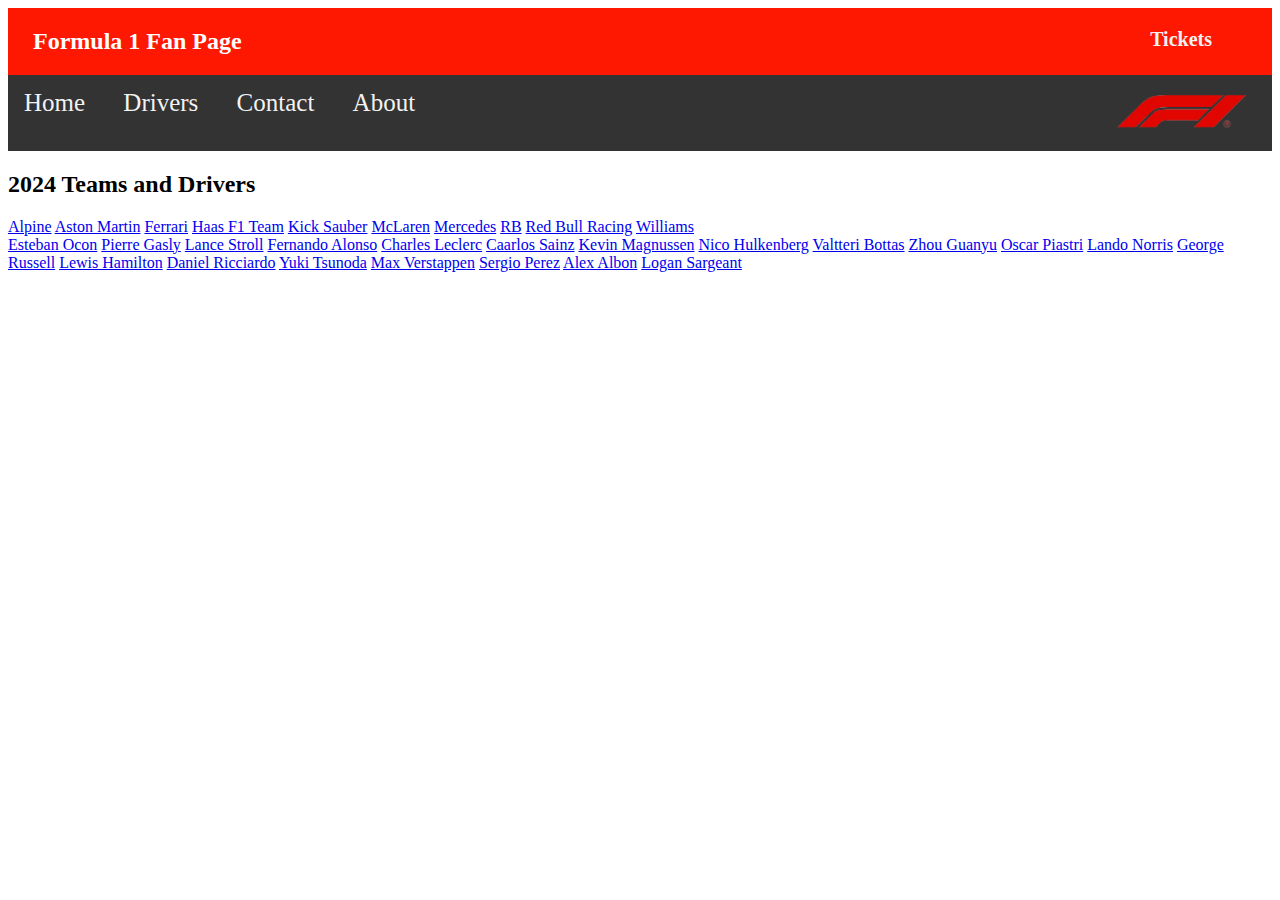
==== drivers.html @ 0e620725 "Add files via upload" ====
<!DOCTYPE html>
<html lang="en">
<head>
    <meta charset="UTF-8">
    <meta name="viewport" content="width=device-width, initial-scale=1.0">
    <link rel="stylesheet" href="style.css">
    <title>Drivers</title>
</head>
<body>
    <script src="main.js"></script>
    <div class="header">
        <h2>Formula 1 Fan Page</h2>
        <h3>Tickets</h3>
    </div>

    <div class="navigation">
        <div class="tabs">
            <a href="index.html">Home</a>
            <a href="drivers.html">Drivers</a>
            <a href="#contact">Contact</a>
            <a href="#about">About</a>
        </div>
        <div class="logo">
            <a href="https://www.formula1.com/">
                <img src="images/F1logo.png" alt="Formula 1 official logo">
            </a>
        </div>
    </div>

    <div class="competitors">
        <h2>2024 Teams and Drivers</h2>
        <div class="teams">
            <a href="alpine.html">Alpine</a>
            <a href="astonmartin.html">Aston Martin</a>
            <a href="ferrari.html">Ferrari</a>
            <a href="haas.html">Haas F1 Team</a>
            <a href="kicksauber.html">Kick Sauber</a>
            <a href="mclaren.html">McLaren</a>
            <a href="mercedes.html">Mercedes</a>
            <a href="rb.html">RB</a>
            <a href="redbull.html">Red Bull Racing</a>
            <a href="williams.html">Williams</a>

        </div>

        <div class="drivers">
            <a href="ocon.html">Esteban Ocon</a>
            <a href="gasly.html">Pierre Gasly</a>
            <a href="stroll.html">Lance Stroll</a>
            <a href="alonso.html">Fernando Alonso</a>
            <a href="leclerc.html">Charles Leclerc</a>
            <a href="sainz.html">Caarlos Sainz</a>
            <a href="magnussen.html">Kevin Magnussen</a>
            <a href="hulkenberg.html">Nico Hulkenberg</a>
            <a href="bottas.html">Valtteri Bottas</a>
            <a href="zhou.html">Zhou Guanyu</a>
            <a href="piastri.html">Oscar Piastri</a>
            <a href="norris.html">Lando Norris</a>
            <a href="russell.html">George Russell</a>
            <a href="hamilton.html">Lewis Hamilton</a>
            <a href="ricciardo.html">Daniel Ricciardo</a>
            <a href="tsunoda.html">Yuki Tsunoda</a>
            <a href="verstappen.html">Max Verstappen</a>
            <a href="perez.html">Sergio Perez</a>
            <a href="albon.html">Alex Albon</a>
            <a href="sargent.html">Logan Sargeant</a>
           

        </div>
    </div>

    </div>
    
</body>
</html>
---- style.css ----
.header{
    background-color: #FF1801;
    overflow: hidden;
}
.header h2{
    display: inline-block; /* Display the links as inline-block */
    color: white;
    margin-left: 25px;
}
.header h3{
  color: #f2f2f2;
  font-size: 20px;
  float:right;
  padding: 0px 60px; /* Padding */
}

.header h3:hover {
    background-color: #ddd; /* Change background color on hover */
    color: black; /* Change text color on hover */
}

  .navigation {
    overflow: hidden; /* Clear floats */
    background-color: #333; /* Background color */
    font-size: 25px;
    text-align: center;
}

.tabs {
    float: left; /* Float the links to the left */
}

.tabs a {
    display: inline-block; /* Display the links as inline-block */
    color: #f2f2f2; /* Text color */
    text-align: center; /* Center-align text */
    padding: 14px 16px; /* Padding */
    text-decoration: none; /* Remove underline */
}

.tabs a:hover {
    background-color: #ddd; /* Change background color on hover */
    color: black; /* Change text color on hover */
}

.logo {
    float: right; /* Float the logo to the right */
}

.logo img {
    height: 50px; /* Adjust height of the logo */
    padding: 10px; /* Add padding around the logo */
}

img.courses{
    opacity: 1;
}
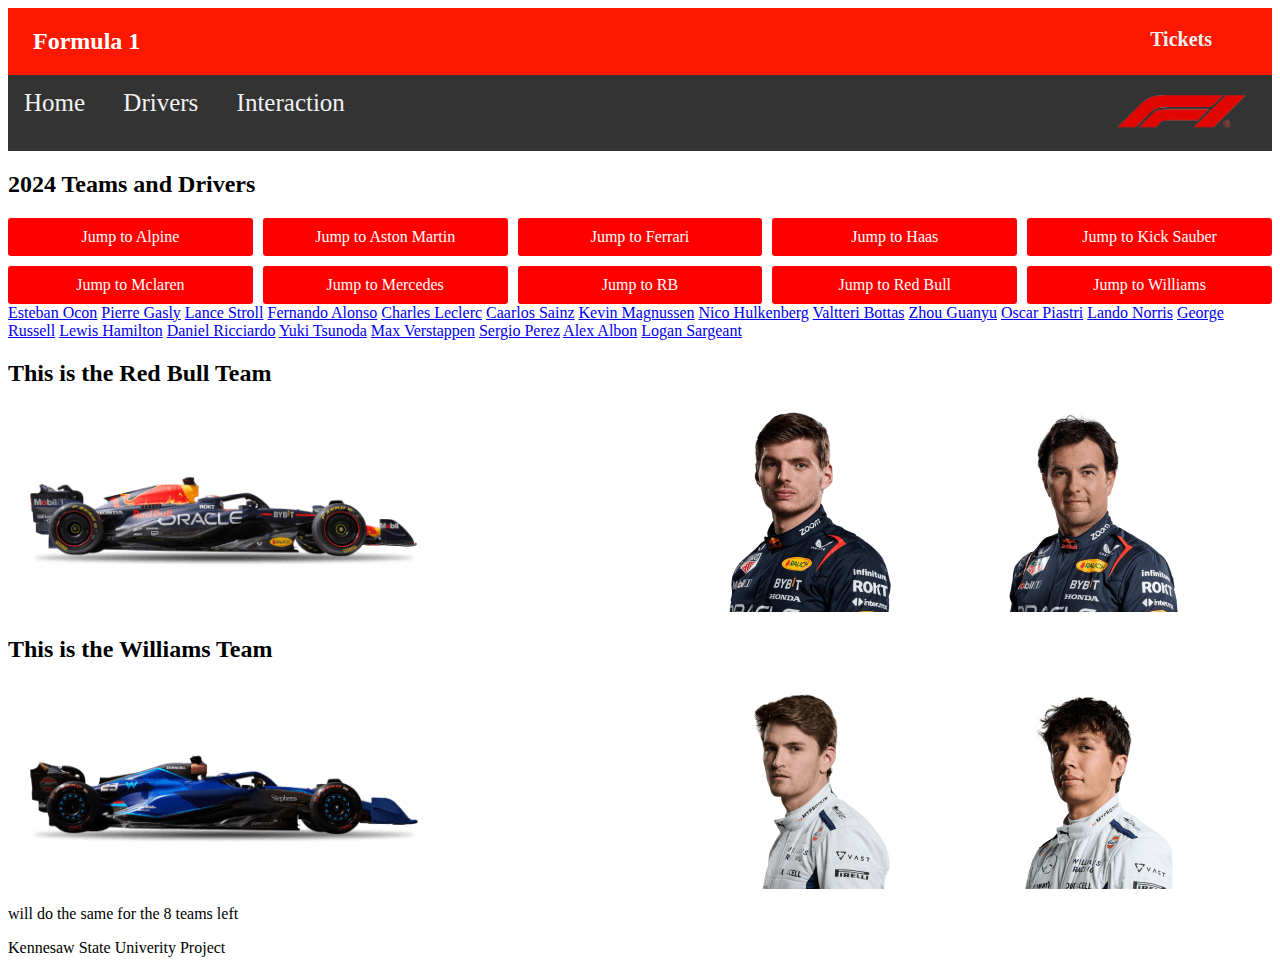
==== commit 555d0ccd: "Add files via upload" ====
--- a/drivers.html
+++ b/drivers.html
@@ -1,49 +1,52 @@
 <!DOCTYPE html>
 <html lang="en">
 <head>
-    <meta charset="UTF-8">
-    <meta name="viewport" content="width=device-width, initial-scale=1.0">
-    <link rel="stylesheet" href="style.css">
-    <title>Drivers</title>
+    
+    <meta name="viewport" content="width=device-width, initial-scale=1.0"> <!--Makes page responsive-->
+    <link rel="stylesheet" href="style.css">  <!--Links to CSS page-->
+    <title>Formula 1 Fan Page</title><!--Title-->
 </head>
 <body>
-    <script src="main.js"></script>
-    <div class="header">
-        <h2>Formula 1 Fan Page</h2>
+    <script src="main.js"></script><!--Links to javascript page-->
+
+    <div class="header"><!--Header of nav bar-->
+        <h2>Formula 1</h2>
         <h3>Tickets</h3>
     </div>
 
-    <div class="navigation">
+    <div class="navigation"> <!--Links/tabs of nav bar to get to other pages-->
         <div class="tabs">
             <a href="index.html">Home</a>
             <a href="drivers.html">Drivers</a>
-            <a href="#contact">Contact</a>
-            <a href="#about">About</a>
+            <a href="interaction.html">Interaction</a>
+           
         </div>
-        <div class="logo">
+        <div class="logo"> <!--Image links to Official F1 page-->
             <a href="https://www.formula1.com/">
                 <img src="images/F1logo.png" alt="Formula 1 official logo">
             </a>
         </div>
     </div>
+ 
+    
 
-    <div class="competitors">
-        <h2>2024 Teams and Drivers</h2>
+    
+        <h2>2024 Teams and Drivers</h2> <!--button of all 10 teams to scroll down to team section-->
         <div class="teams">
-            <a href="alpine.html">Alpine</a>
-            <a href="astonmartin.html">Aston Martin</a>
-            <a href="ferrari.html">Ferrari</a>
-            <a href="haas.html">Haas F1 Team</a>
-            <a href="kicksauber.html">Kick Sauber</a>
-            <a href="mclaren.html">McLaren</a>
-            <a href="mercedes.html">Mercedes</a>
-            <a href="rb.html">RB</a>
-            <a href="redbull.html">Red Bull Racing</a>
-            <a href="williams.html">Williams</a>
+            <a href="#alpineTeam">Jump to Alpine</a>
+            <a href="#astonmartinTeam">Jump to Aston Martin</a>
+            <a href="#ferrariTeam">Jump to Ferrari</a>
+            <a href="#haasTeam">Jump to Haas</a>
+            <a href="#kicksauberTeam">Jump to Kick Sauber</a>
+            <a href="#mclarenTeam">Jump to Mclaren</a>
+            <a href="#mercedesTeam">Jump to Mercedes</a>
+            <a href="#rbTeam">Jump to RB</a>
+            <a href="#redbullTeam">Jump to Red Bull</a>
+            <a href="#williamsTeam">Jump to Williams</a>
 
         </div>
 
-        <div class="drivers">
+        <div class="drivers"><!--list of drivers-->
             <a href="ocon.html">Esteban Ocon</a>
             <a href="gasly.html">Pierre Gasly</a>
             <a href="stroll.html">Lance Stroll</a>
@@ -67,9 +70,40 @@
            
 
         </div>
-    </div>
 
-    </div>
+     
+            
+                <h2 id="redbullTeam">This is the Red Bull Team</h2><!-- RedBull label -->
+                <div class="redbullcar">
+                    <img src="images/redbullcar.png" alt="Red Bull car"><!-- car image -->
+                </div>
+                <div class="redbull">
+                    <div class="racer1"><!-- class to get hover -->
+                        <img src="images/racer1.png" alt="Max Verstappen"><!-- driver image -->
+                        <div class="overlay"><!--hover effect -->
+                            <p>Name:  </p>
+                            <p>Wins: </p>
+                        </div> 
+                    </div>
+                    <img src="images/racer2.png" alt="Sergio Perez"><!-- driver image -->
+                </div>
+       
+
+        
+            <h2 id="williamsTeam">This is the Williams Team</h2><!-- Williams label -->
+            <div class="williamscar">
+                <img src="images/williamscar.png" alt="Williams car"><!-- car image -->
+            </div>
+            <div class="williams">
+                <img src="images/racer19.png" alt="Logan Sargeant"><!-- driver image -->
+                <img src="images/racer20.png" alt="Alex Albon"><!-- driver image -->
+            </div>
+        
+
+            <p>will do the same for the 8 teams left</p>
     
+
+    
+            <p>Kennesaw State Univerity Project</p> <!-- footer -->
 </body>
 </html>--- a/style.css
+++ b/style.css
@@ -1,57 +1,713 @@
-.header{
-    background-color: #FF1801;
+/* Navigation bar display for all pages*/
+
+.header{  
+    background-color: #FF1801; /*red color */
     overflow: hidden;
 }
 .header h2{
-    display: inline-block; /* Display the links as inline-block */
-    color: white;
+    display: inline-block; /* inline-block links are horizontal */
+    color: white;  /*text is white in header */
     margin-left: 25px;
 }
 .header h3{
-  color: #f2f2f2;
+  color: #f2f2f2;/*text is white in header */
   font-size: 20px;
   float:right;
-  padding: 0px 60px; /* Padding */
-}
-
-.header h3:hover {
-    background-color: #ddd; /* Change background color on hover */
-    color: black; /* Change text color on hover */
+  padding: 0px 60px; /* Padding seperation*/
+}
+
+.header h3:hover {/* hover changes font color and background color*/
+    background-color: #ddd; /* white */
+    color: black; /* black */
 }
 
   .navigation {
     overflow: hidden; /* Clear floats */
-    background-color: #333; /* Background color */
+    background-color: #333; /* gray color */
     font-size: 25px;
-    text-align: center;
+    text-align: center; /*text is centered in each of it own hover box */
 }
 
 .tabs {
-    float: left; /* Float the links to the left */
+    float: left; /* Float the links to the left of the navigation bar */
 }
 
 .tabs a {
-    display: inline-block; /* Display the links as inline-block */
-    color: #f2f2f2; /* Text color */
-    text-align: center; /* Center-align text */
-    padding: 14px 16px; /* Padding */
-    text-decoration: none; /* Remove underline */
+    display: inline-block; /* inline-block links are horizontal */
+    color: #f2f2f2; /* white text color */
+    text-align: center; 
+    padding: 14px 16px; /* seperation in the tab box*/
+    text-decoration: none; /* takes line out from words */
 }
 
 .tabs a:hover {
-    background-color: #ddd; /* Change background color on hover */
-    color: black; /* Change text color on hover */
+    background-color: #ddd; /* hover changes font color and background color*/
+    color: black; 
 }
 
 .logo {
-    float: right; /* Float the logo to the right */
+    float: right; /* display logo all the way to the right */
 }
 
 .logo img {
-    height: 50px; /* Adjust height of the logo */
-    padding: 10px; /* Add padding around the logo */
-}
-
-img.courses{
-    opacity: 1;
-}+    height: 50px; /* size of logo */
+    padding: 10px; /* seperation in nav bar*/
+}
+/* ------Course images/grid--------------------------------------------------------------------------------------------------------------------------------------------- */
+  .courses {
+    display: grid;
+    grid-template-columns: repeat(4, 1fr); /* columns in the row for track images */
+    grid-template-rows: repeat(3, 1fr);/* rows for track images */
+    margin: 0 auto; /* centers the grid */
+    max-width: 1200px; /* maximum width for the grid */
+
+}
+
+.courses {
+    padding: 10px;
+    padding-left: 80px;/* spacing on from the left */
+    box-sizing: border-box; /* border around images*/
+    box-shadow: 0 40px 80px rgba(0, 0, 0, 1); /* gray drop shadow */
+
+}
+
+.bahrain h2 {
+    margin-top: 3px; /* bring the h2's closer together and get rid of spacing */
+    margin-bottom: 5px; 
+}
+
+.bahrain {
+    position: relative; /* put class in normal postion */
+    
+}
+
+.bahrain .image {/* creates the opacity of the image */
+    opacity: 1;
+    display: block; 
+    transition: .5s ease;/* slow transition for hover */
+    
+}
+
+.bahrain .timeappear { /* to show timezone text with hover*/
+    transition: .5s ease; 
+    opacity: 0;
+    position: absolute;
+    top: 50%;/* positioning in image box */
+    left: 50%;
+    transform: translate(-75%, -50%); /*position of box */
+    text-align: center;
+}
+
+.bahrain:hover .image {
+    opacity: 0.3; /* hover of pseudocode over image */
+}
+
+.bahrain:hover .timeappear {
+    opacity: 1;/* text box of time */
+}
+
+#bahrainTime {
+    background-color:#FF1801; /* red color of background box */
+    color: white;/* white text color of timezone */
+    font-size: 16px;
+    padding: 6px 14px;
+    text-align: center;/* center of box */
+}
+
+.suadiarabia h2 { /* bring the h2's closer together and get rid of spacing */
+    margin-top: 3px;
+    margin-bottom: 5px; 
+}
+
+.suadiarabia {/* put class in normal postion */
+    position: relative;
+    
+}
+
+.suadiarabia .image {
+    opacity: 1;
+    display: block;
+    transition: .5s ease;/* slow transition for hover */
+  
+}
+
+.suadiarabia .timeappear {
+    transition: .5s ease;
+    opacity: 0;
+    position: absolute;
+    top: 50%;
+    left: 50%;
+    transform: translate(-75%, -50%);
+    text-align: center;
+}
+
+.suadiarabia:hover .image {
+    opacity: 0.3;/* hover of pseudocode over image */
+}
+
+.suadiarabia:hover .timeappear {
+    opacity: 1;
+}
+
+#jeddahTime {
+    background-color:#FF1801; /* red color of background box */
+    color: white;/* white text color of timezone */
+    font-size: 16px;
+    padding: 6px 14px;
+    text-align: center;/* center of box */
+}
+
+.australia h2 { /* bring the h2's closer together and get rid of spacing */
+    margin-top: 3px;
+    margin-bottom: 5px;  
+}
+
+.australia {
+    position: relative;/* put class in normal postion */
+    
+}
+
+.australia .image {
+    opacity: 1;
+    display: block;
+    
+    transition: .5s ease;/* slow transition for hover */
+   
+}
+
+.australia .timeappear {
+    transition: .5s ease;
+    opacity: 0;
+    position: absolute;
+    top: 50%;
+    left: 50%;
+    transform: translate(-75%, -50%);
+    text-align: center;
+}
+
+.australia:hover .image {
+    opacity: 0.3;/* hover of pseudocode over image */
+}
+
+.australia:hover .timeappear {
+    opacity: 1;
+}
+
+#melbourneTime {
+    background-color:#FF1801; /* red color of background box */
+    color: white;/* white text color of timezone */
+    font-size: 16px;
+    padding: 6px 14px;
+    text-align: center;/* center of box */
+}
+
+.japan h2 { /* bring the h2's closer together and get rid of spacing */
+    margin-top: 3px;
+    margin-bottom: 5px; 
+}
+
+.japan {
+    position: relative;/* put class in normal postion */
+    
+}
+
+.japan .image {
+    opacity: 1;
+    display: block;
+    
+    transition: .5s ease;/* slow transition for hover */
+    
+}
+
+.japan .timeappear {
+    transition: .5s ease;
+    opacity: 0;
+    position: absolute;
+    top: 50%;
+    left: 50%;
+    transform: translate(-75%, -50%);
+    text-align: center;
+}
+
+.japan:hover .image {
+    opacity: 0.3;/* hover of pseudocode over image */
+}
+
+.japan:hover .timeappear {
+    opacity: 1;
+}
+
+#tokyoTime {
+    background-color:#FF1801; /* red color of background box */
+    color: white;/* white text color of timezone */
+    font-size: 16px;
+    padding: 6px 14px;
+    text-align: center;/* center of box */
+}
+
+.china h2 { /* bring the h2's closer together and get rid of spacing */
+    margin-top: 3px;
+    margin-bottom: 5px; 
+}
+
+.china {
+    position: relative;/* put class in normal postion */
+    
+}
+
+.china .image {
+    opacity: 1;
+    display: block;
+    
+    transition: .5s ease;/* slow transition for hover */
+  
+}
+
+.china .timeappear {
+    transition: .5s ease;
+    opacity: 0;
+    position: absolute;
+    top: 50%;
+    left: 50%;
+    transform: translate(-75%, -50%);
+    text-align: center;
+}
+
+.china:hover .image {
+    opacity: 0.3;/* hover of pseudocode over image */
+}
+
+.china:hover .timeappear {
+    opacity: 1;
+}
+
+#shanghaiTime {
+    background-color:#FF1801; /* red color of background box */
+    color: white;/* white text color of timezone */
+    font-size: 16px;
+    padding: 6px 14px;
+    text-align: center;/* center of box */
+}
+
+.miami h2 {/* bring the h2's closer together and get rid of spacing */
+    margin-top: 3px;
+    margin-bottom: 5px;  
+}
+
+.miami {
+    position: relative;/* put class in normal postion */
+    
+}
+
+.miami .image {
+    opacity: 1;
+    display: block;
+    
+    transition: .5s ease;/* slow transition for hover */
+   
+}
+
+.miami .timeappear {
+    transition: .5s ease;
+    opacity: 0;
+    position: absolute;
+    top: 50%;
+    left: 50%;
+    transform: translate(-75%, -50%);
+    text-align: center;
+}
+
+.miami:hover .image {
+    opacity: 0.3;/* hover of pseudocode over image */
+}
+
+.miami:hover .timeappear {
+    opacity: 1;
+}
+
+#miamiTime {
+    background-color:#FF1801; /* red color of background box */
+    color: white;/* white text color of timezone */
+    font-size: 16px;
+    padding: 6px 14px;
+    text-align: center;/* center of box */
+}
+
+.italy h2 {/* bring the h2's closer together and get rid of spacing */
+    margin-top: 3px;
+    margin-bottom: 5px;
+}
+
+.italy {
+    position: relative;/* put class in normal postion */
+    
+}
+
+.italy .image {
+    opacity: 1;
+    display: block;
+    
+    transition: .5s ease;/* slow transition for hover */
+   
+}
+
+.italy .timeappear {
+    transition: .5s ease;
+    opacity: 0;
+    position: absolute;
+    top: 50%;
+    left: 50%;
+    transform: translate(-75%, -50%);
+    text-align: center;
+}
+
+.italy:hover .image {
+    opacity: 0.3;/* hover of pseudocode over image */
+}
+
+.italy:hover .timeappear {
+    opacity: 1;
+}
+
+#imolaTime {
+    background-color:#FF1801; /* red color of background box */
+    color: white;/* white text color of timezone */
+    font-size: 16px;
+    padding: 6px 14px;
+    text-align: center;/* center of box */
+}
+
+.monaco h2 {/* bring the h2's closer together and get rid of spacing */
+    margin-top: 3px;
+    margin-bottom: 5px; 
+}
+
+.monaco {
+    position: relative;/* put class in normal postion */
+    
+}
+
+.monaco .image {
+    opacity: 1;
+    display: block;
+    
+    transition: .5s ease;/* slow transition for hover */
+   
+}
+
+.monaco .timeappear {
+    transition: .5s ease;
+    opacity: 0;
+    position: absolute;
+    top: 50%;
+    left: 50%;
+    transform: translate(-75%, -50%);
+    text-align: center;
+}
+
+.monaco:hover .image {
+    opacity: 0.3;/* hover of pseudocode over image */
+}
+
+.monaco:hover .timeappear {
+    opacity: 1;
+}
+
+#monacoTime {
+    background-color:#FF1801; /* red color of background box */
+    color: white;/* white text color of timezone */
+    font-size: 16px;
+    padding: 6px 14px;
+    text-align: center;/* center of box */
+}
+
+.canada h2 {/* bring the h2's closer together and get rid of spacing */
+    margin-top: 3px;
+    margin-bottom: 5px; 
+}
+
+.canada {
+    position: relative;/* put class in normal postion */
+    
+}
+
+.canada .image {
+    opacity: 1;
+    display: block;
+    
+    transition: .5s ease;/* slow transition for hover */
+   
+}
+
+.canada .timeappear {
+    transition: .5s ease;
+    opacity: 0;
+    position: absolute;
+    top: 50%;
+    left: 50%;
+    transform: translate(-75%, -50%);
+    text-align: center;
+}
+
+.canada:hover .image {
+    opacity: 0.3;/* hover of pseudocode over image */
+}
+
+.canada:hover .timeappear {
+    opacity: 1;
+}
+
+#montrealTime {
+    background-color:#FF1801;
+    background-color:#FF1801; /* red color of background box */
+    color: white;/* white text color of timezone */
+    font-size: 16px;
+    padding: 6px 14px;
+    text-align: center;/* center of box */
+}
+
+.spain h2 {/* bring the h2's closer together and get rid of spacing */
+    margin-top: 3px;
+    margin-bottom: 5px; 
+}
+
+.spain {
+    position: relative;/* put class in normal postion */
+    
+}
+
+.spain .image {
+    opacity: 1;
+    display: block;
+    
+    transition: .5s ease;/* slow transition for hover */
+
+}
+
+.spain .timeappear {
+    transition: .5s ease;
+    opacity: 0;
+    position: absolute;
+    top: 50%;
+    left: 50%;
+    transform: translate(-75%, -50%);
+    text-align: center;
+}
+
+.spain:hover .image {
+    opacity: 0.3;/* hover of pseudocode over image */
+}
+
+.spain:hover .timeappear {
+    opacity: 1;
+}
+
+#catalunyaTime {
+    background-color:#FF1801; /* red color of background box */
+    color: white;/* white text color of timezone */
+    font-size: 16px;
+    padding: 6px 14px;
+    text-align: center;/* center of box */
+}
+
+.austria h2 {/* bring the h2's closer together and get rid of spacing */
+    margin-top: 3px;
+    margin-bottom: 5px; 
+}
+
+.austria {
+    position: relative;/* put class in normal postion */
+    
+}
+
+.austria .image {
+    opacity: 1;
+    display: block;
+    
+    transition: .5s ease;/* slow transition for hover */
+   
+}
+
+.austria .timeappear {
+    transition: .5s ease;
+    opacity: 0;
+    position: absolute;
+    top: 50%;
+    left: 50%;
+    transform: translate(-75%, -50%);
+    text-align: center;
+}
+
+.austria:hover .image {
+    opacity: 0.3;/* hover of pseudocode over image */
+}
+
+.austria:hover .timeappear {
+    opacity: 1;
+}
+
+#spielbergTime {
+    background-color:#FF1801; /* red color of background box */
+    color: white;/* white text color of timezone */
+    font-size: 16px;
+    padding: 6px 14px;
+    text-align: center;/* center of box */
+}
+
+.greatBritain h2 {/* bring the h2's closer together and get rid of spacing */
+    margin-top: 3px;
+    margin-bottom: 5px; 
+}
+
+.greatBritain {
+    position: relative;/* put class in normal postion */
+    
+}
+
+.greatBritain .image {
+    opacity: 1;
+    display: block;
+    
+    transition: .5s ease;/* slow transition for hover */
+ 
+}
+
+.greatBritain .timeappear {
+    transition: .5s ease;
+    opacity: 0;
+    position: absolute;
+    top: 50%;
+    left: 50%;
+    transform: translate(-75%, -50%);
+    text-align: center;
+}
+
+.greatBritain:hover .image {
+    opacity: 0.3;/* hover of pseudocode over image */
+}
+
+.greatBritain:hover .timeappear {
+    opacity: 1;
+}
+
+#silverstoneTime {
+    background-color:#FF1801; /* red color of background box */
+    color: white;/* white text color of timezone */
+    font-size: 16px;
+    padding: 6px 14px;
+    text-align: center;/* center of box */
+}
+
+/* --------drivers.html------------------------------------------------------------------------------------------------------------------------------------ */
+
+.teams {
+    display: grid;
+    grid-template-columns: repeat(5, 1fr);/* creates grid  */
+    gap: 10px;/* seperation between boxes */
+}
+
+.teams a {
+    text-align: center; /* centers link in box */
+    padding: 10px;
+    background-color: red;
+    text-decoration: none; /* gets rid of underline */
+    color: #ffffff;
+    border-radius: 3px; /* shape of box */
+}
+
+
+.redbull {
+    position: relative; /* position is normal */
+    margin-bottom: 10px;
+    padding-left: 20%;
+    display: grid;
+    grid-template-columns: repeat(2, 1fr); /* columns in the row for driver images */
+    grid-template-rows: repeat(1, 1fr);/* rows for driver images */
+    margin: 0 auto; /* centers the grid */
+    max-width: 1200px; /* maximum width for the grid */
+}
+
+.racer1 {
+    position: relative; /* Position the overlay relative to the racer image */
+    display: inline-block; /* Make sure overlay fits to the size of the image */
+}
+
+.overlay {
+    position: absolute;
+    top: 0;
+    left: 0;
+    width: 90%; /* hover over racer */
+    height: 100%; 
+    background-color: rgba(0, 0, 0, 0.8); /* black hover*/
+    opacity: 0; /* hidden before hover */
+    transition: opacity 0.3s; /* slow transition on hover */
+}
+
+.racer1:hover .overlay {
+    opacity: 1; /* Show opacity when hover*/
+}
+.racer1:hover .overlay p {
+    color: red;  /* font color is red on hover */
+}
+
+
+.redbullcar img{
+    float: left;  /* car image is on left side */
+    margin-top: 50px;
+}
+
+.redbull img {
+    margin-right: 80px; /* seperation between driver images */
+}
+
+ .williams {
+    margin-bottom: 10px;
+    padding-left: 20%;
+    display: grid;
+    grid-template-columns: repeat(2, 1fr); /* columns in the row for driver images */
+    grid-template-rows: repeat(1, 1fr);/* rows for driver images */
+    margin: 0 auto; /* centers the grid */
+    max-width: 1200px; /* maximum width for the grid */
+}
+
+.williamscar img{
+    float: left; /* car image is on left side */
+    margin-top: 50px;
+}
+
+.williams img {
+    margin-right: 80px; /* seperation between driver images */
+}
+
+
+/* ------Interaction Page--------------------------------------------------------------------------------------------------------------------------------------------- */
+
+
+.user {
+    flex: 3;
+    padding: 10px;
+    padding-left: 80px;/* spacing on from the left */
+    box-sizing: border-box; /* border around images*/
+    box-shadow: 0 40px 80px rgba(0, 0, 0, 1); /* gray drop shadow */
+
+}
+.container {
+    display: flex;  /* width length of class */
+    justify-content: space-between;
+}
+
+.media {
+    flex: 1; /*  width of the media section */
+    margin-left: 20px; /* seperation of spaces */
+}
+
+
+
+
+
+
+
+
+
+
+  
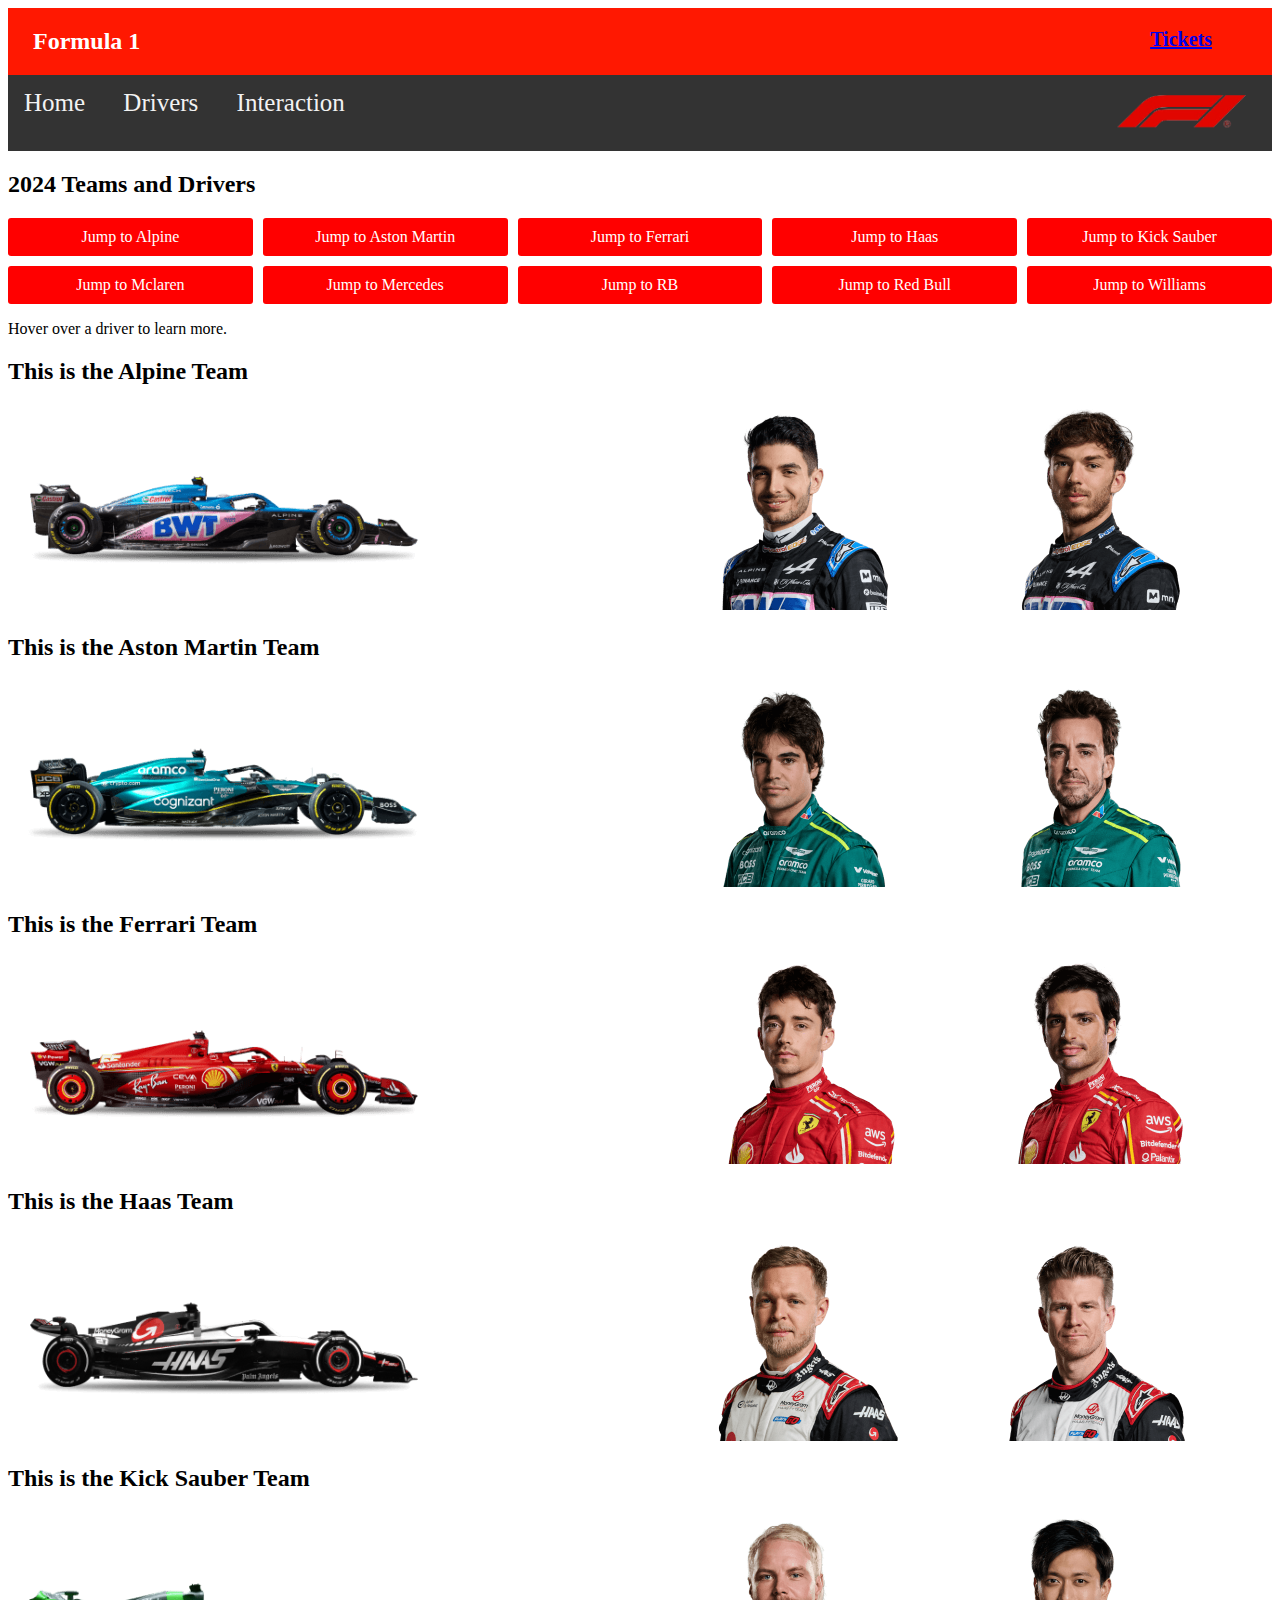
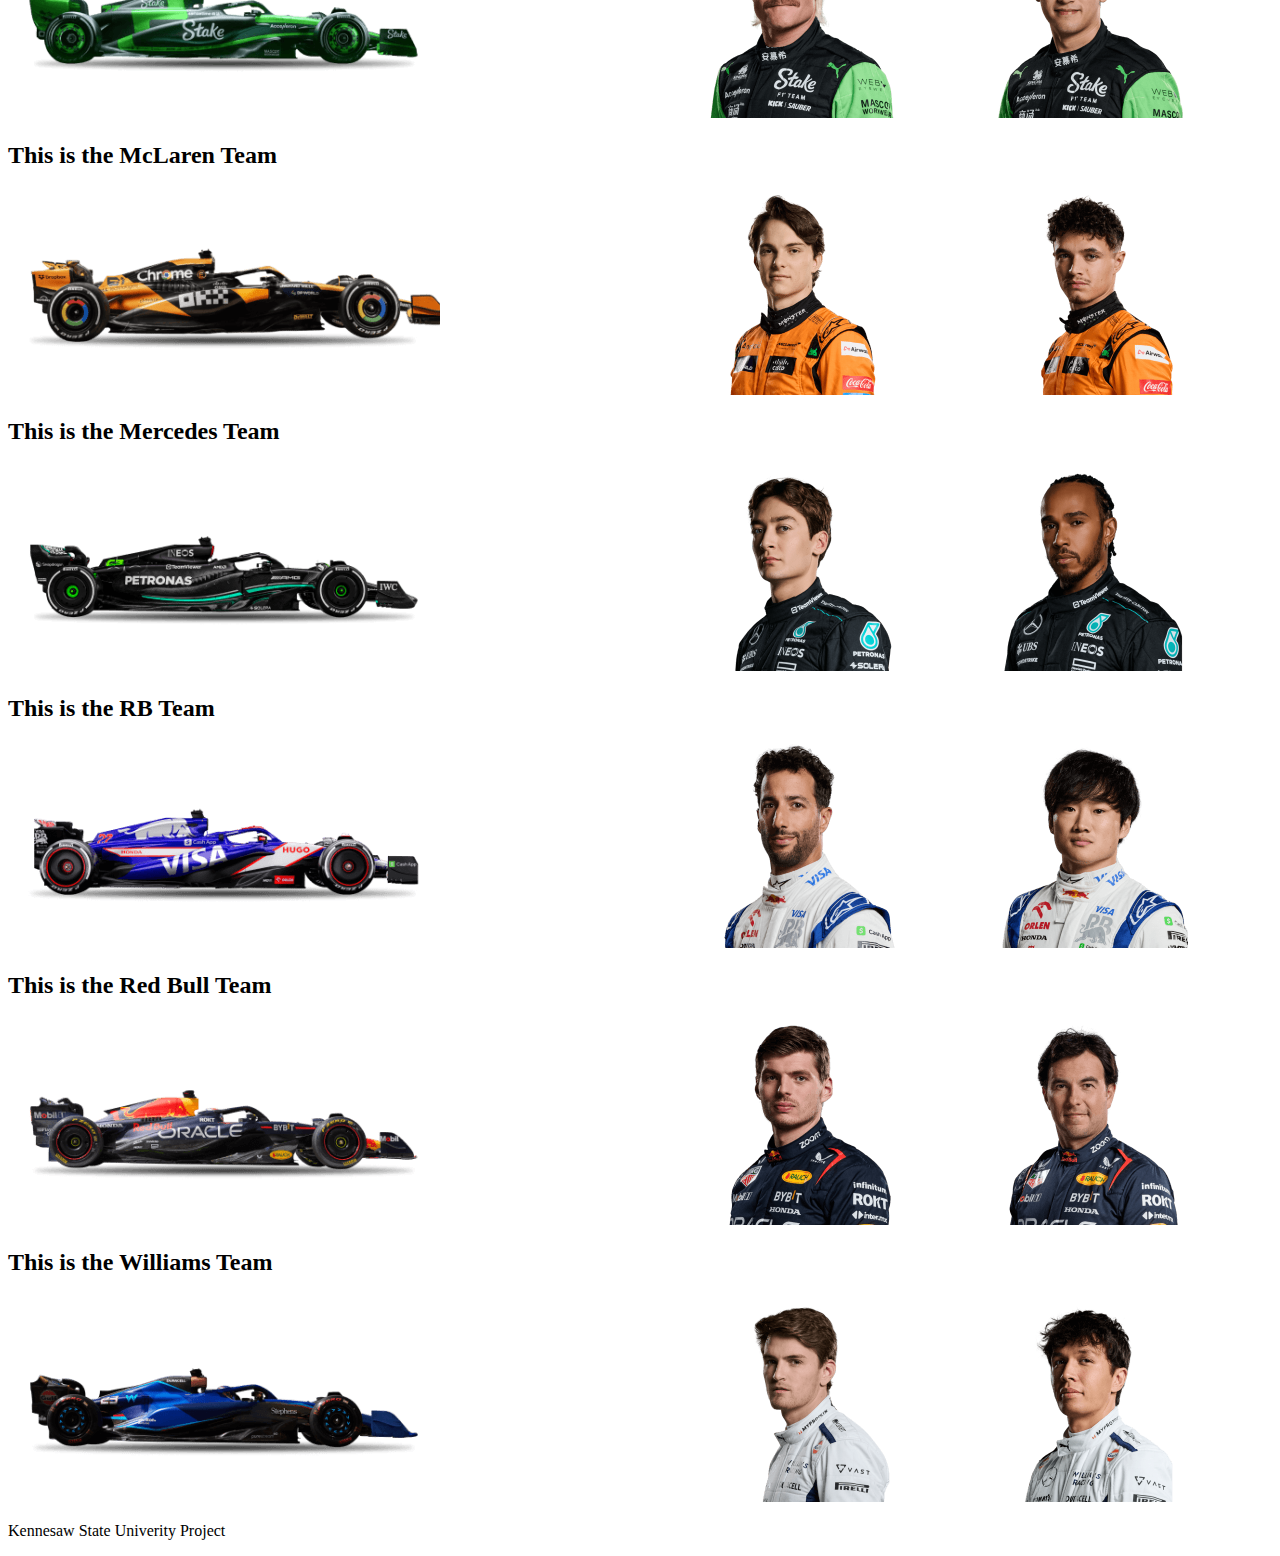
==== commit feae0568: "Add files via upload" ====
--- a/drivers.html
+++ b/drivers.html
@@ -8,10 +8,11 @@
 </head>
 <body>
     <script src="main.js"></script><!--Links to javascript page-->
+    
 
     <div class="header"><!--Header of nav bar-->
         <h2>Formula 1</h2>
-        <h3>Tickets</h3>
+        <h3><a href="https://tickets.formula1.com/en">Tickets</a></h3> 
     </div>
 
     <div class="navigation"> <!--Links/tabs of nav bar to get to other pages-->
@@ -46,47 +47,206 @@
 
         </div>
 
-        <div class="drivers"><!--list of drivers-->
-            <a href="ocon.html">Esteban Ocon</a>
-            <a href="gasly.html">Pierre Gasly</a>
-            <a href="stroll.html">Lance Stroll</a>
-            <a href="alonso.html">Fernando Alonso</a>
-            <a href="leclerc.html">Charles Leclerc</a>
-            <a href="sainz.html">Caarlos Sainz</a>
-            <a href="magnussen.html">Kevin Magnussen</a>
-            <a href="hulkenberg.html">Nico Hulkenberg</a>
-            <a href="bottas.html">Valtteri Bottas</a>
-            <a href="zhou.html">Zhou Guanyu</a>
-            <a href="piastri.html">Oscar Piastri</a>
-            <a href="norris.html">Lando Norris</a>
-            <a href="russell.html">George Russell</a>
-            <a href="hamilton.html">Lewis Hamilton</a>
-            <a href="ricciardo.html">Daniel Ricciardo</a>
-            <a href="tsunoda.html">Yuki Tsunoda</a>
-            <a href="verstappen.html">Max Verstappen</a>
-            <a href="perez.html">Sergio Perez</a>
-            <a href="albon.html">Alex Albon</a>
-            <a href="sargent.html">Logan Sargeant</a>
-           
-
-        </div>
-
-     
+       <p>Hover over a driver to learn more.</p>
+
+        <h2 id="alpineTeam">This is the Alpine Team</h2><!-- RedBull label -->
+        <div class="alpinecar">
+            <img src="images/alpinecar.png" alt="Alpine car"><!-- car image -->
+        </div>
+        <div class="alpine">
+            <div class="racer"><!-- Common class for both racers -->
+                <img src="images/racer3.png" alt="Esteban Ocon"><!-- Driver image -->
+                <div class="overlay"><!-- Hover effect -->
+                    <p>Name: Esteban Ocon</p><!-- Racer name -->
+                    <p>Wins: [Number of wins]</p><!-- Number of wins -->
+                </div> 
+            </div>
+        
+            <div class="racer"><!-- Common class for both racers -->
+                <img src="images/racer4.png" alt="Pierre Gasly"><!-- Driver image -->
+                <div class="overlay"><!-- Hover effect -->
+                    <p>Name: Pierre Gasly</p><!-- Racer name -->
+                    <p>Wins: [Number of wins]</p><!-- Number of wins -->
+                </div> 
+            </div>
+        </div>
+
+        <h2 id="astonmartinTeam">This is the Aston Martin Team</h2><!-- RedBull label -->
+        <div class="astoncar">
+            <img src="images/astoncar.png" alt="aston car"><!-- car image -->
+        </div>
+        <div class="aston">
+            <div class="racer"><!-- Common class for both racers -->
+                <img src="images/racer5.png" alt="Esteban Ocon"><!-- Driver image -->
+                <div class="overlay"><!-- Hover effect -->
+                    <p>Name: Esteban Ocon</p><!-- Racer name -->
+                    <p>Wins: [Number of wins]</p><!-- Number of wins -->
+                </div> 
+            </div>
+        
+            <div class="racer"><!-- Common class for both racers -->
+                <img src="images/racer6.png" alt="Pierre Gasly"><!-- Driver image -->
+                <div class="overlay"><!-- Hover effect -->
+                    <p>Name: Pierre Gasly</p><!-- Racer name -->
+                    <p>Wins: [Number of wins]</p><!-- Number of wins -->
+                </div> 
+            </div>
+        </div>
+
+        <h2 id="ferrariTeam">This is the Ferrari Team</h2><!-- RedBull label -->
+        <div class="ferraricar">
+            <img src="images/ferraricar.png" alt="ferrari car"><!-- car image -->
+        </div>
+        <div class="alpine">
+            <div class="racer"><!-- Common class for both racers -->
+                <img src="images/racer7.png" alt="Esteban Ocon"><!-- Driver image -->
+                <div class="overlay"><!-- Hover effect -->
+                    <p>Name: Esteban Ocon</p><!-- Racer name -->
+                    <p>Wins: [Number of wins]</p><!-- Number of wins -->
+                </div> 
+            </div>
+        
+            <div class="racer"><!-- Common class for both racers -->
+                <img src="images/racer8.png" alt="Pierre Gasly"><!-- Driver image -->
+                <div class="overlay"><!-- Hover effect -->
+                    <p>Name: Pierre Gasly</p><!-- Racer name -->
+                    <p>Wins: [Number of wins]</p><!-- Number of wins -->
+                </div> 
+            </div>
+        </div>
+
+        <h2 id="haasTeam">This is the Haas Team</h2><!-- RedBull label -->
+        <div class="haascar">
+            <img src="images/haascar.png" alt="Haas car"><!-- car image -->
+        </div>
+        <div class="haas">
+            <div class="racer"><!-- Common class for both racers -->
+                <img src="images/racer9.png" alt="Esteban Ocon"><!-- Driver image -->
+                <div class="overlay"><!-- Hover effect -->
+                    <p>Name: Esteban Ocon</p><!-- Racer name -->
+                    <p>Wins: [Number of wins]</p><!-- Number of wins -->
+                </div> 
+            </div>
+        
+            <div class="racer"><!-- Common class for both racers -->
+                <img src="images/racer10.png" alt="Pierre Gasly"><!-- Driver image -->
+                <div class="overlay"><!-- Hover effect -->
+                    <p>Name: Pierre Gasly</p><!-- Racer name -->
+                    <p>Wins: [Number of wins]</p><!-- Number of wins -->
+                </div> 
+            </div>
+        </div>
+
+        <h2 id="kicksauberTeam">This is the Kick Sauber Team</h2><!-- RedBull label -->
+        <div class="kicksaubercar">
+            <img src="images/kickcar.png" alt="Kick sauber car"><!-- car image -->
+        </div>
+        <div class="kicksauber">
+            <div class="racer"><!-- Common class for both racers -->
+                <img src="images/racer11.png" alt="Esteban Ocon"><!-- Driver image -->
+                <div class="overlay"><!-- Hover effect -->
+                    <p>Name: Esteban Ocon</p><!-- Racer name -->
+                    <p>Wins: [Number of wins]</p><!-- Number of wins -->
+                </div> 
+            </div>
+        
+            <div class="racer"><!-- Common class for both racers -->
+                <img src="images/racer12.png" alt="Pierre Gasly"><!-- Driver image -->
+                <div class="overlay"><!-- Hover effect -->
+                    <p>Name: Pierre Gasly</p><!-- Racer name -->
+                    <p>Wins: [Number of wins]</p><!-- Number of wins -->
+                </div> 
+            </div>
+        </div>
+
+        <h2 id="mclarenTeam">This is the McLaren Team</h2><!-- RedBull label -->
+        <div class="mclarencar">
+            <img src="images/mclarencar.png" alt="Mclaren car"><!-- car image -->
+        </div>
+        <div class="mclaren">
+            <div class="racer"><!-- Common class for both racers -->
+                <img src="images/racer13.png" alt="Esteban Ocon"><!-- Driver image -->
+                <div class="overlay"><!-- Hover effect -->
+                    <p>Name: Esteban Ocon</p><!-- Racer name -->
+                    <p>Wins: [Number of wins]</p><!-- Number of wins -->
+                </div> 
+            </div>
+        
+            <div class="racer"><!-- Common class for both racers -->
+                <img src="images/racer14.png" alt="Pierre Gasly"><!-- Driver image -->
+                <div class="overlay"><!-- Hover effect -->
+                    <p>Name: Pierre Gasly</p><!-- Racer name -->
+                    <p>Wins: [Number of wins]</p><!-- Number of wins -->
+                </div> 
+            </div>
+        </div>
+
+        <h2 id="mercedesTeam">This is the Mercedes Team</h2><!-- RedBull label -->
+        <div class="mercedescar">
+            <img src="images/mercedescar.png" alt="Mercedes car"><!-- car image -->
+        </div>
+        <div class="mercedes">
+            <div class="racer"><!-- Common class for both racers -->
+                <img src="images/racer15.png" alt="Esteban Ocon"><!-- Driver image -->
+                <div class="overlay"><!-- Hover effect -->
+                    <p>Name: Esteban Ocon</p><!-- Racer name -->
+                    <p>Wins: [Number of wins]</p><!-- Number of wins -->
+                </div> 
+            </div>
+        
+            <div class="racer"><!-- Common class for both racers -->
+                <img src="images/racer16.png" alt="Pierre Gasly"><!-- Driver image -->
+                <div class="overlay"><!-- Hover effect -->
+                    <p>Name: Pierre Gasly</p><!-- Racer name -->
+                    <p>Wins: [Number of wins]</p><!-- Number of wins -->
+                </div> 
+            </div>
+        </div>
+
+        <h2 id="rbTeam">This is the RB Team</h2><!-- RedBull label -->
+        <div class="rbcar">
+            <img src="images/rbcar.png" alt="RB car"><!-- car image -->
+        </div>
+        <div class="rb">
+            <div class="racer"><!-- Common class for both racers -->
+                <img src="images/racer17.png" alt="Esteban Ocon"><!-- Driver image -->
+                <div class="overlay"><!-- Hover effect -->
+                    <p>Name: Esteban Ocon</p><!-- Racer name -->
+                    <p>Wins: [Number of wins]</p><!-- Number of wins -->
+                </div> 
+            </div>
+        
+            <div class="racer"><!-- Common class for both racers -->
+                <img src="images/racer18.png" alt="Pierre Gasly"><!-- Driver image -->
+                <div class="overlay"><!-- Hover effect -->
+                    <p>Name: Pierre Gasly</p><!-- Racer name -->
+                    <p>Wins: [Number of wins]</p><!-- Number of wins -->
+                </div> 
+            </div>
+        </div>
             
                 <h2 id="redbullTeam">This is the Red Bull Team</h2><!-- RedBull label -->
                 <div class="redbullcar">
                     <img src="images/redbullcar.png" alt="Red Bull car"><!-- car image -->
                 </div>
                 <div class="redbull">
-                    <div class="racer1"><!-- class to get hover -->
-                        <img src="images/racer1.png" alt="Max Verstappen"><!-- driver image -->
-                        <div class="overlay"><!--hover effect -->
-                            <p>Name:  </p>
-                            <p>Wins: </p>
+                    <div class="racer"><!-- Common class for both racers -->
+                        <img src="images/racer1.png" alt="Max Verstappen"><!-- Driver image -->
+                        <div class="overlay"><!-- Hover effect -->
+                            <p>Name: Max Verstappen</p><!-- Racer name -->
+                            <p>Wins: [Number of wins]</p><!-- Number of wins -->
                         </div> 
                     </div>
-                    <img src="images/racer2.png" alt="Sergio Perez"><!-- driver image -->
-                </div>
+                
+                    <div class="racer"><!-- Common class for both racers -->
+                        <img src="images/racer2.png" alt="Sergio Perez"><!-- Driver image -->
+                        <div class="overlay"><!-- Hover effect -->
+                            <p>Name: Sergio Perez</p><!-- Racer name -->
+                            <p>Wins: [Number of wins]</p><!-- Number of wins -->
+                        </div> 
+                    </div>
+                </div>
+                
        
 
         
@@ -95,12 +255,27 @@
                 <img src="images/williamscar.png" alt="Williams car"><!-- car image -->
             </div>
             <div class="williams">
-                <img src="images/racer19.png" alt="Logan Sargeant"><!-- driver image -->
-                <img src="images/racer20.png" alt="Alex Albon"><!-- driver image -->
-            </div>
-        
-
-            <p>will do the same for the 8 teams left</p>
+                <div class="racer"><!-- Common class for both racers -->
+                    <img src="images/racer19.png" alt="Logan Sargeant"><!-- driver image -->
+                    <div class="overlay"><!-- Hover effect -->
+                        <p>Name: Logan Sargeant</p><!-- Racer name -->
+                        <p>Wins: [Number of wins]</p><!-- Number of wins -->
+                    </div> 
+                </div>
+            
+                <div class="racer"><!-- Common class for both racers -->
+                    <img src="images/racer20.png" alt="Alex Albon"><!-- driver image -->
+                    <div class="overlay"><!-- Hover effect -->
+                        <p>Name: Alex Albon</p><!-- Racer name -->
+                        <p>Wins: [Number of wins]</p><!-- Number of wins -->
+                    </div> 
+                </div>
+                
+                
+            </div>
+        
+
+          
     
 
     
--- a/style.css
+++ b/style.css
@@ -26,6 +26,9 @@
     background-color: #333; /* gray color */
     font-size: 25px;
     text-align: center; /*text is centered in each of it own hover box */
+   
+    
+      
 }
 
 .tabs {
@@ -54,6 +57,20 @@
     padding: 10px; /* seperation in nav bar*/
 }
 /* ------Course images/grid--------------------------------------------------------------------------------------------------------------------------------------------- */
+   .content1 p{
+   
+    font-family: 'Trebuchet MS', 'Lucida Sans Unicode', 'Lucida Grande', 'Lucida Sans', Arial, sans-serif;
+    font-size: 16px;
+    line-height: 1.6;
+    margin-bottom: 20px;
+    padding: 4px; /* Reduced padding inside the box */
+    color: white; /* Text color */
+    border: 3px solid #ccc; /* Border style */
+    padding: 20px; /* Padding inside the box */
+    border-radius: 5px; /* Rounded corners */
+    background-color: rgb(97, 95, 95); /* Background color within the box */
+   }
+
   .courses {
     display: grid;
     grid-template-columns: repeat(4, 1fr); /* columns in the row for track images */
@@ -604,6 +621,7 @@
     display: grid;
     grid-template-columns: repeat(5, 1fr);/* creates grid  */
     gap: 10px;/* seperation between boxes */
+    
 }
 
 .teams a {
@@ -615,19 +633,7 @@
     border-radius: 3px; /* shape of box */
 }
 
-
-.redbull {
-    position: relative; /* position is normal */
-    margin-bottom: 10px;
-    padding-left: 20%;
-    display: grid;
-    grid-template-columns: repeat(2, 1fr); /* columns in the row for driver images */
-    grid-template-rows: repeat(1, 1fr);/* rows for driver images */
-    margin: 0 auto; /* centers the grid */
-    max-width: 1200px; /* maximum width for the grid */
-}
-
-.racer1 {
+.racer {
     position: relative; /* Position the overlay relative to the racer image */
     display: inline-block; /* Make sure overlay fits to the size of the image */
 }
@@ -643,11 +649,23 @@
     transition: opacity 0.3s; /* slow transition on hover */
 }
 
-.racer1:hover .overlay {
+.racer:hover .overlay {
     opacity: 1; /* Show opacity when hover*/
 }
-.racer1:hover .overlay p {
+.racer:hover .overlay p {
     color: red;  /* font color is red on hover */
+}
+
+
+.redbull {
+    position: relative; /* position is normal */
+    margin-bottom: 10px;
+    padding-left: 20%;
+    display: grid;
+    grid-template-columns: repeat(2, 1fr); /* columns in the row for driver images */
+    grid-template-rows: repeat(1, 1fr);/* rows for driver images */
+    margin: 0 auto; /* centers the grid */
+    max-width: 1200px; /* maximum width for the grid */
 }
 
 
@@ -657,6 +675,174 @@
 }
 
 .redbull img {
+    margin-right: 80px; /* seperation between driver images */
+}
+
+.alpine {
+    position: relative; /* position is normal */
+    margin-bottom: 10px;
+    padding-left: 20%;
+    display: grid;
+    grid-template-columns: repeat(2, 1fr); /* columns in the row for driver images */
+    grid-template-rows: repeat(1, 1fr);/* rows for driver images */
+    margin: 0 auto; /* centers the grid */
+    max-width: 1200px; /* maximum width for the grid */
+}
+
+
+.alpinecar img{
+    float: left;  /* car image is on left side */
+    margin-top: 50px;
+}
+
+.alpine img {
+    margin-right: 80px; /* seperation between driver images */
+}
+
+.aston {
+    position: relative; /* position is normal */
+    margin-bottom: 10px;
+    padding-left: 20%;
+    display: grid;
+    grid-template-columns: repeat(2, 1fr); /* columns in the row for driver images */
+    grid-template-rows: repeat(1, 1fr);/* rows for driver images */
+    margin: 0 auto; /* centers the grid */
+    max-width: 1200px; /* maximum width for the grid */
+}
+
+
+.astoncar img{
+    float: left;  /* car image is on left side */
+    margin-top: 50px;
+}
+
+.aston img {
+    margin-right: 80px; /* seperation between driver images */
+}
+
+.ferrari {
+    position: relative; /* position is normal */
+    margin-bottom: 10px;
+    padding-left: 20%;
+    display: grid;
+    grid-template-columns: repeat(2, 1fr); /* columns in the row for driver images */
+    grid-template-rows: repeat(1, 1fr);/* rows for driver images */
+    margin: 0 auto; /* centers the grid */
+    max-width: 1200px; /* maximum width for the grid */
+}
+
+
+.ferraricar img{
+    float: left;  /* car image is on left side */
+    margin-top: 50px;
+}
+
+.ferrari img {
+    margin-right: 80px; /* seperation between driver images */
+}
+
+.haas {
+    position: relative; /* position is normal */
+    margin-bottom: 10px;
+    padding-left: 20%;
+    display: grid;
+    grid-template-columns: repeat(2, 1fr); /* columns in the row for driver images */
+    grid-template-rows: repeat(1, 1fr);/* rows for driver images */
+    margin: 0 auto; /* centers the grid */
+    max-width: 1200px; /* maximum width for the grid */
+}
+
+
+.haascar img{
+    float: left;  /* car image is on left side */
+    margin-top: 50px;
+}
+
+.haas img {
+    margin-right: 80px; /* seperation between driver images */
+}
+
+.kicksauber {
+    position: relative; /* position is normal */
+    margin-bottom: 10px;
+    padding-left: 20%;
+    display: grid;
+    grid-template-columns: repeat(2, 1fr); /* columns in the row for driver images */
+    grid-template-rows: repeat(1, 1fr);/* rows for driver images */
+    margin: 0 auto; /* centers the grid */
+    max-width: 1200px; /* maximum width for the grid */
+}
+
+
+.kicksaubercar img{
+    float: left;  /* car image is on left side */
+    margin-top: 50px;
+}
+
+.kicksauber img {
+    margin-right: 80px; /* seperation between driver images */
+}
+
+.mclaren {
+    position: relative; /* position is normal */
+    margin-bottom: 10px;
+    padding-left: 20%;
+    display: grid;
+    grid-template-columns: repeat(2, 1fr); /* columns in the row for driver images */
+    grid-template-rows: repeat(1, 1fr);/* rows for driver images */
+    margin: 0 auto; /* centers the grid */
+    max-width: 1200px; /* maximum width for the grid */
+}
+
+
+.mclarencar img{
+    float: left;  /* car image is on left side */
+    margin-top: 50px;
+}
+
+.mclaren img {
+    margin-right: 80px; /* seperation between driver images */
+}
+
+.mercedes {
+    position: relative; /* position is normal */
+    margin-bottom: 10px;
+    padding-left: 20%;
+    display: grid;
+    grid-template-columns: repeat(2, 1fr); /* columns in the row for driver images */
+    grid-template-rows: repeat(1, 1fr);/* rows for driver images */
+    margin: 0 auto; /* centers the grid */
+    max-width: 1200px; /* maximum width for the grid */
+}
+
+
+.mercedescar img{
+    float: left;  /* car image is on left side */
+    margin-top: 50px;
+}
+
+.mercedes img {
+    margin-right: 80px; /* seperation between driver images */
+}
+
+.rb {
+    position: relative; /* position is normal */
+    margin-bottom: 10px;
+    padding-left: 20%;
+    display: grid;
+    grid-template-columns: repeat(2, 1fr); /* columns in the row for driver images */
+    grid-template-rows: repeat(1, 1fr);/* rows for driver images */
+    margin: 0 auto; /* centers the grid */
+    max-width: 1200px; /* maximum width for the grid */
+}
+
+
+.rbcar img{
+    float: left;  /* car image is on left side */
+    margin-top: 50px;
+}
+
+.rb img {
     margin-right: 80px; /* seperation between driver images */
 }
 
@@ -701,6 +887,29 @@
     margin-left: 20px; /* seperation of spaces */
 }
 
+/* Style for the image container */
+.media {
+    display: flex;
+    flex-direction: column;
+    align-items: center; /* Center items horizontally */
+    width: 100px; /* Set the width of the images */
+    display: block; /* Ensure images stack vertically */
+    margin-bottom: 10px; /* Add space between stacked images */
+}
+
+/* Style for the image links */
+.image-link {
+    text-decoration: none; /* Remove underline from links */
+}
+
+/* Style for the images */
+.small-image {
+    width: 100px; /* Set the width of the images */
+    display: block; /* Ensure images stack vertically */
+    margin-bottom: 10px; /* Add space between stacked images */
+}
+
+
 
 
 
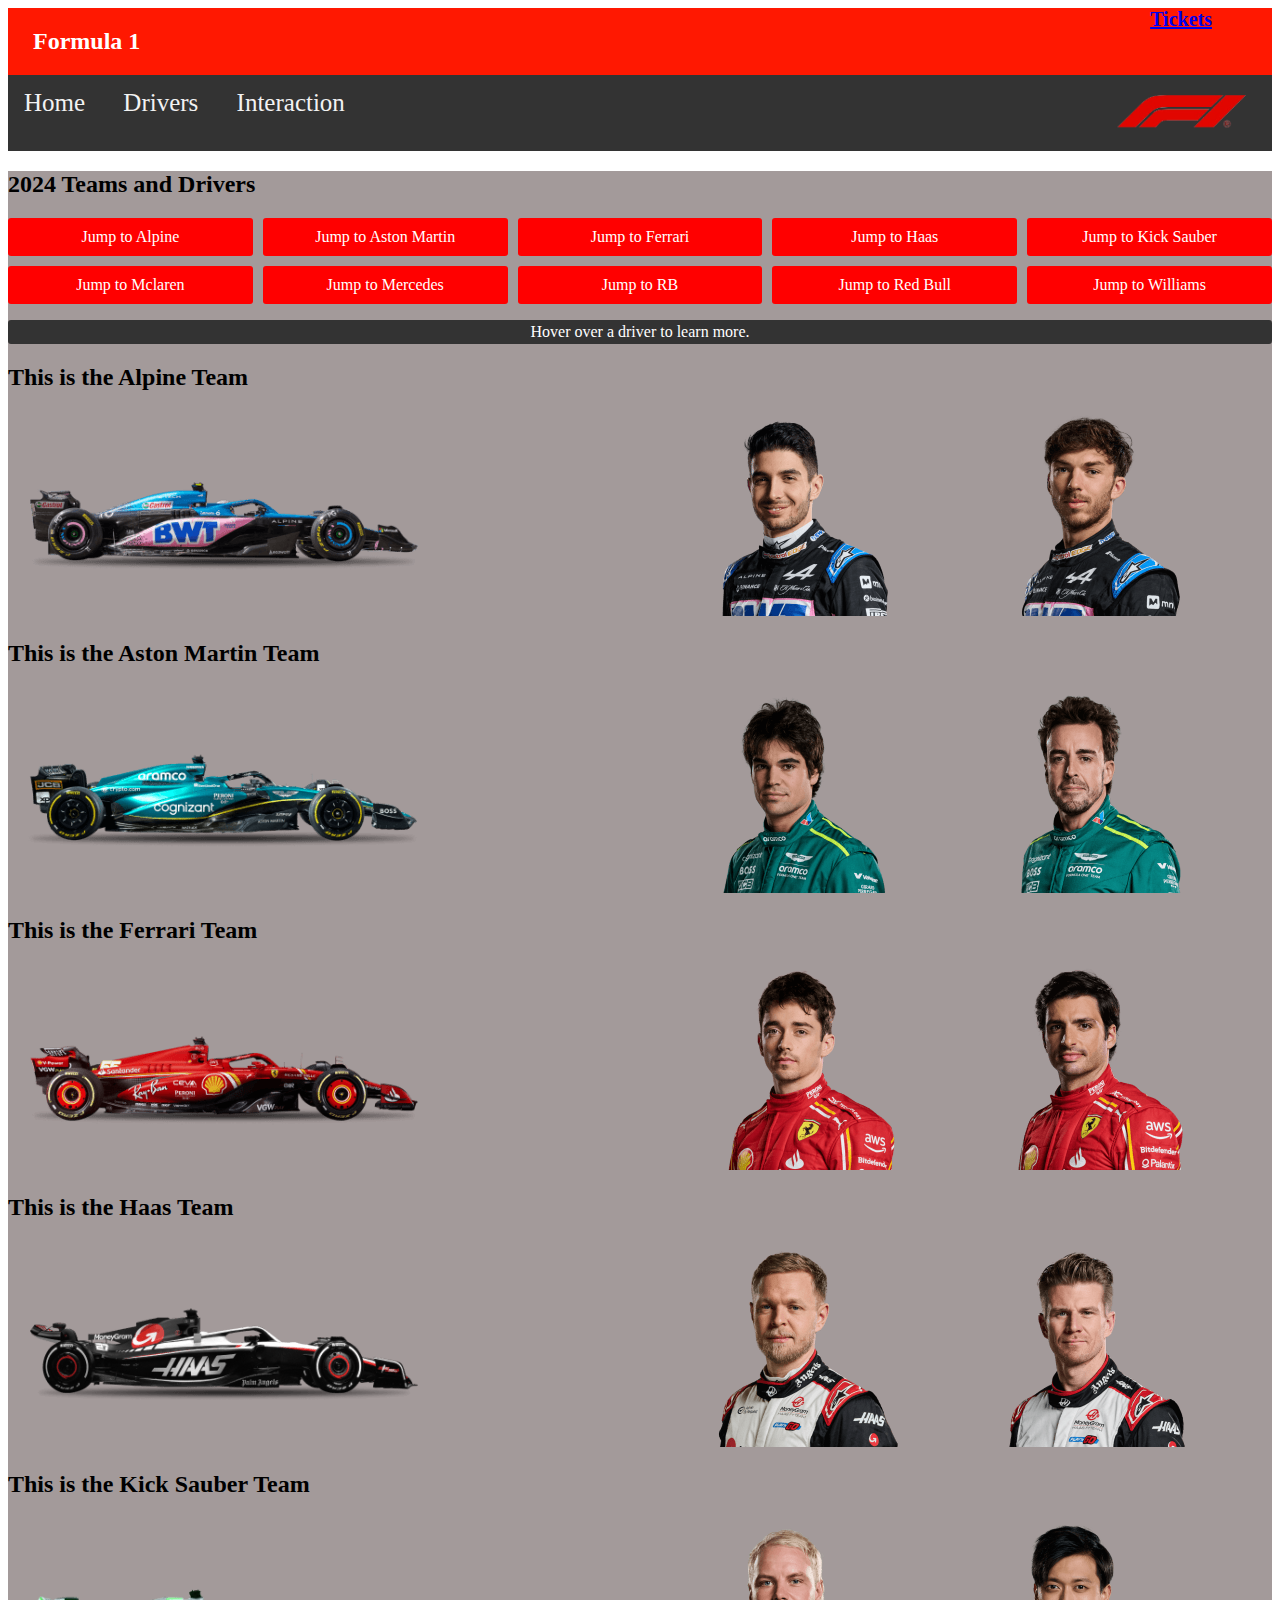
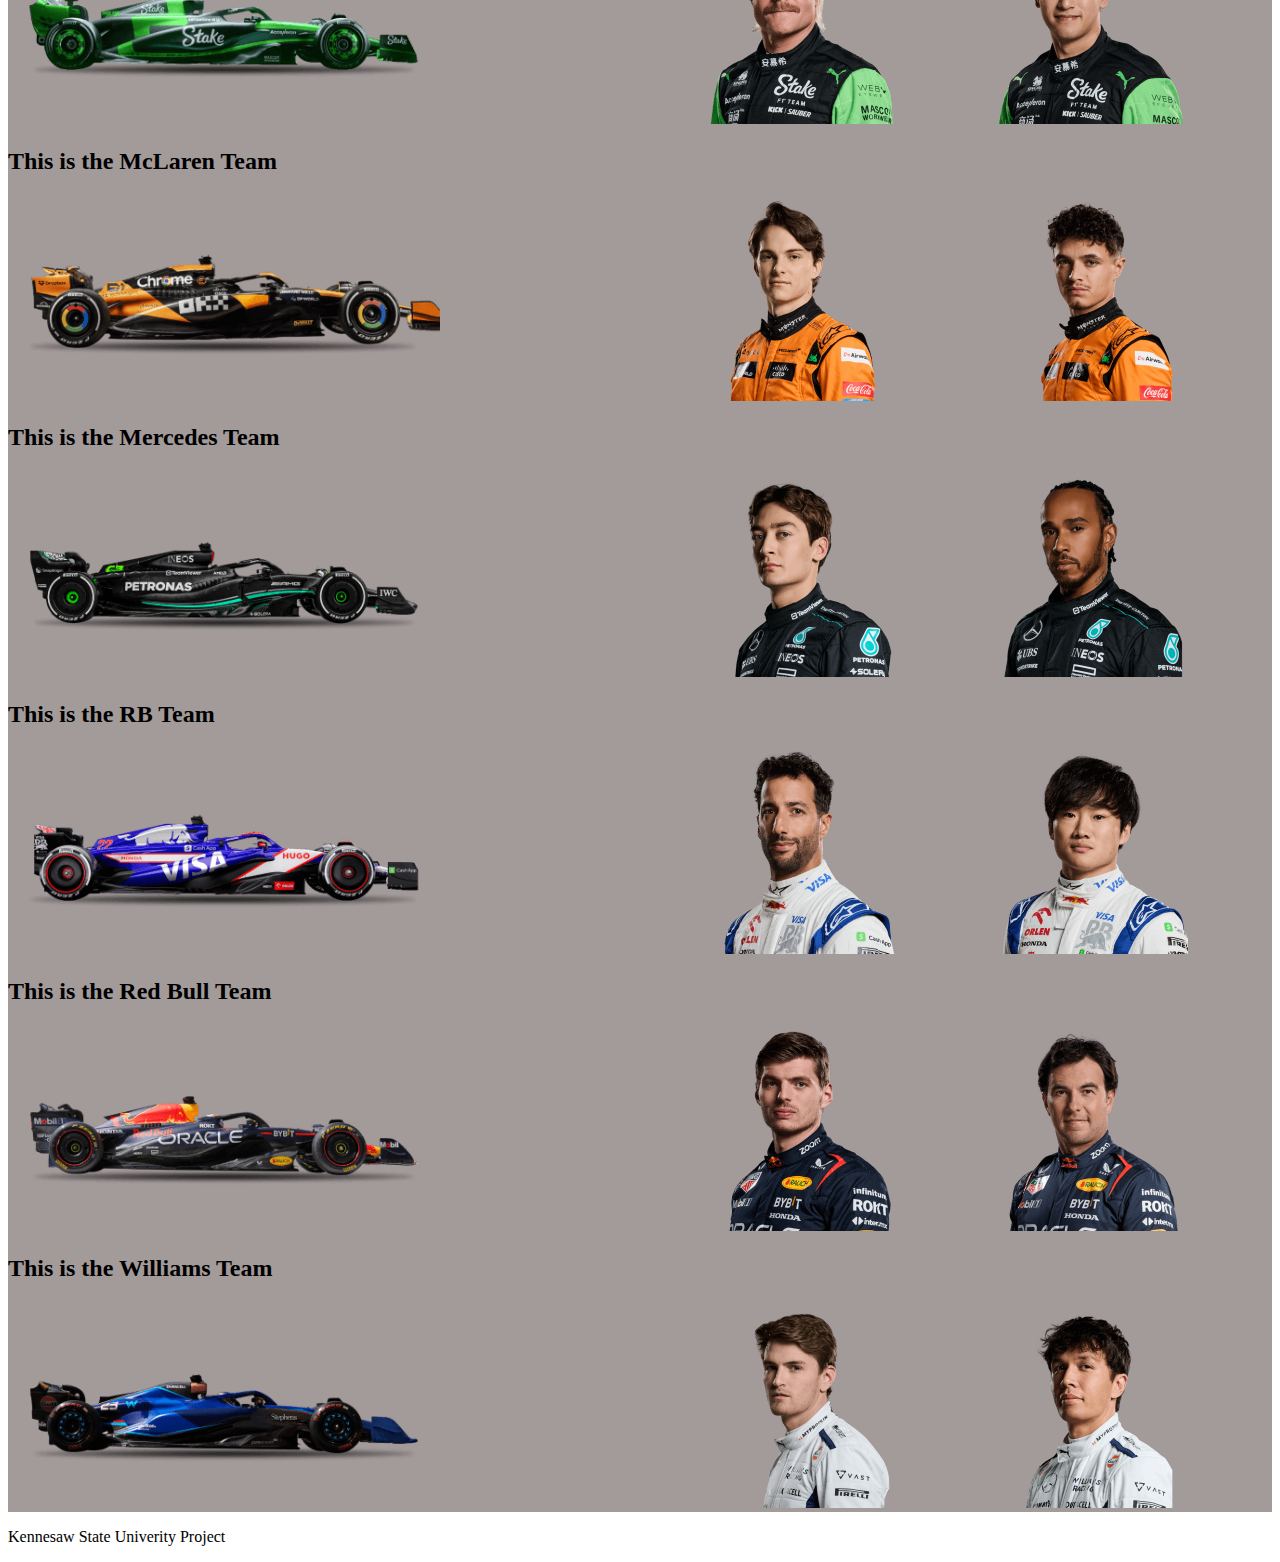
==== commit 0a07dcbd: "Add files via upload" ====
--- a/drivers.html
+++ b/drivers.html
@@ -30,7 +30,7 @@
     </div>
  
     
-
+    <div class="drive">
     
         <h2>2024 Teams and Drivers</h2> <!--button of all 10 teams to scroll down to team section-->
         <div class="teams">
@@ -58,7 +58,10 @@
                 <img src="images/racer3.png" alt="Esteban Ocon"><!-- Driver image -->
                 <div class="overlay"><!-- Hover effect -->
                     <p>Name: Esteban Ocon</p><!-- Racer name -->
-                    <p>Wins: [Number of wins]</p><!-- Number of wins -->
+                    <p>Country: France</p><!-- country they are from -->
+                    <p>Career Podiums: 3</p><!-- career podiums -->
+                    <p>World Chapionships: 0</p><!-- Number of world chapionships -->
+                    <p>Races Competed: 137</p><!-- races competed in -->
                 </div> 
             </div>
         
@@ -66,7 +69,10 @@
                 <img src="images/racer4.png" alt="Pierre Gasly"><!-- Driver image -->
                 <div class="overlay"><!-- Hover effect -->
                     <p>Name: Pierre Gasly</p><!-- Racer name -->
-                    <p>Wins: [Number of wins]</p><!-- Number of wins -->
+                    <p>Country: France</p><!-- country they are from -->
+                    <p>Career Podiums: 4</p><!-- career podiums -->
+                    <p>World Chapionships: 0</p><!-- Number of world chapionships -->
+                    <p>Races Competed: 134</p><!-- races competed in -->
                 </div> 
             </div>
         </div>
@@ -77,18 +83,24 @@
         </div>
         <div class="aston">
             <div class="racer"><!-- Common class for both racers -->
-                <img src="images/racer5.png" alt="Esteban Ocon"><!-- Driver image -->
-                <div class="overlay"><!-- Hover effect -->
-                    <p>Name: Esteban Ocon</p><!-- Racer name -->
-                    <p>Wins: [Number of wins]</p><!-- Number of wins -->
-                </div> 
-            </div>
-        
-            <div class="racer"><!-- Common class for both racers -->
-                <img src="images/racer6.png" alt="Pierre Gasly"><!-- Driver image -->
-                <div class="overlay"><!-- Hover effect -->
-                    <p>Name: Pierre Gasly</p><!-- Racer name -->
-                    <p>Wins: [Number of wins]</p><!-- Number of wins -->
+                <img src="images/racer5.png" alt="Lance Stroll"><!-- Driver image -->
+                <div class="overlay"><!-- Hover effect -->
+                    <p>Name: Lance Stroll</p><!-- Racer name -->
+                    <p>Country: Canada</p><!-- country they are from -->
+                    <p>Career Podiums: 3</p><!-- career podiums -->
+                    <p>World Chapionships: 0</p><!-- Number of world chapionships -->
+                    <p>Races Competed: 147</p><!-- races competed in -->
+                </div> 
+            </div>
+        
+            <div class="racer"><!-- Common class for both racers -->
+                <img src="images/racer6.png" alt="Fernando Alonso"><!-- Driver image -->
+                <div class="overlay"><!-- Hover effect -->
+                    <p>Name: Fernando Alonso</p><!-- Racer name -->
+                    <p>Country: Spain</p><!-- country they are from -->
+                    <p>Career Podiums: 106</p><!-- career podiums -->
+                    <p>World Chapionships: 2</p><!-- Number of world chapionships -->
+                    <p>Races Competed: 384</p><!-- races competed in -->
                 </div> 
             </div>
         </div>
@@ -99,18 +111,24 @@
         </div>
         <div class="alpine">
             <div class="racer"><!-- Common class for both racers -->
-                <img src="images/racer7.png" alt="Esteban Ocon"><!-- Driver image -->
-                <div class="overlay"><!-- Hover effect -->
-                    <p>Name: Esteban Ocon</p><!-- Racer name -->
-                    <p>Wins: [Number of wins]</p><!-- Number of wins -->
-                </div> 
-            </div>
-        
-            <div class="racer"><!-- Common class for both racers -->
-                <img src="images/racer8.png" alt="Pierre Gasly"><!-- Driver image -->
-                <div class="overlay"><!-- Hover effect -->
-                    <p>Name: Pierre Gasly</p><!-- Racer name -->
-                    <p>Wins: [Number of wins]</p><!-- Number of wins -->
+                <img src="images/racer7.png" alt="Charles Leclerc"><!-- Driver image -->
+                <div class="overlay"><!-- Hover effect -->
+                    <p>Name: Charles Leclerc</p><!-- Racer name -->
+                    <p>Country: Monaco</p><!-- country they are from -->
+                    <p>Career Podiums: 32</p><!-- career podiums -->
+                    <p>World Chapionships: 0</p><!-- Number of world chapionships -->
+                    <p>Races Competed: 129</p><!-- races competed in -->
+                </div> 
+            </div>
+        
+            <div class="racer"><!-- Common class for both racers -->
+                <img src="images/racer8.png" alt="	Carlos Sainz"><!-- Driver image -->
+                <div class="overlay"><!-- Hover effect -->
+                    <p>Name: Carlos Sainz</p><!-- Racer name -->
+                    <p>Country: Spain</p><!-- country they are from -->
+                    <p>Career Podiums: 21</p><!-- career podiums -->
+                    <p>World Chapionships: 0</p><!-- Number of world chapionships -->
+                    <p>Races Competed: 188</p><!-- races competed in -->
                 </div> 
             </div>
         </div>
@@ -121,18 +139,24 @@
         </div>
         <div class="haas">
             <div class="racer"><!-- Common class for both racers -->
-                <img src="images/racer9.png" alt="Esteban Ocon"><!-- Driver image -->
-                <div class="overlay"><!-- Hover effect -->
-                    <p>Name: Esteban Ocon</p><!-- Racer name -->
-                    <p>Wins: [Number of wins]</p><!-- Number of wins -->
-                </div> 
-            </div>
-        
-            <div class="racer"><!-- Common class for both racers -->
-                <img src="images/racer10.png" alt="Pierre Gasly"><!-- Driver image -->
-                <div class="overlay"><!-- Hover effect -->
-                    <p>Name: Pierre Gasly</p><!-- Racer name -->
-                    <p>Wins: [Number of wins]</p><!-- Number of wins -->
+                <img src="images/racer9.png" alt="Kevin Magnussen"><!-- Driver image -->
+                <div class="overlay"><!-- Hover effect -->
+                    <p>Name: Kevin Magnussen</p><!-- Racer name -->
+                    <p>Country: Denmark</p><!-- country they are from -->
+                    <p>Career Podiums: 1</p><!-- career podiums -->
+                    <p>World Chapionships: 0</p><!-- Number of world chapionships -->
+                    <p>Races Competed: 168</p><!-- races competed in -->
+                </div> 
+            </div>
+        
+            <div class="racer"><!-- Common class for both racers -->
+                <img src="images/racer10.png" alt="Nico Hulkenberg"><!-- Driver image -->
+                <div class="overlay"><!-- Hover effect -->
+                    <p>Name: Nico Hulkenberg</p><!-- Racer name -->
+                    <p>Country: Germany</p><!-- country they are from -->
+                    <p>Career Podiums: 0</p><!-- career podiums -->
+                    <p>World Chapionships: 0</p><!-- Number of world chapionships -->
+                    <p>Races Competed: 210</p><!-- races competed in -->
                 </div> 
             </div>
         </div>
@@ -143,18 +167,24 @@
         </div>
         <div class="kicksauber">
             <div class="racer"><!-- Common class for both racers -->
-                <img src="images/racer11.png" alt="Esteban Ocon"><!-- Driver image -->
-                <div class="overlay"><!-- Hover effect -->
-                    <p>Name: Esteban Ocon</p><!-- Racer name -->
-                    <p>Wins: [Number of wins]</p><!-- Number of wins -->
-                </div> 
-            </div>
-        
-            <div class="racer"><!-- Common class for both racers -->
-                <img src="images/racer12.png" alt="Pierre Gasly"><!-- Driver image -->
-                <div class="overlay"><!-- Hover effect -->
-                    <p>Name: Pierre Gasly</p><!-- Racer name -->
-                    <p>Wins: [Number of wins]</p><!-- Number of wins -->
+                <img src="images/racer11.png" alt="	Valtteri Bottas"><!-- Driver image -->
+                <div class="overlay"><!-- Hover effect -->
+                    <p>Name: Valtteri Bottas</p><!-- Racer name -->
+                    <p>Country: Finland/p><!-- country they are from -->
+                    <p>Career Podiums: 67</p><!-- career podiums -->
+                    <p>World Chapionships: 0</p><!-- Number of world chapionships -->
+                    <p>Races Competed: 226</p><!-- races competed in -->
+                </div> 
+            </div>
+        
+            <div class="racer"><!-- Common class for both racers -->
+                <img src="images/racer12.png" alt="Zhou Guanyu"><!-- Driver image -->
+                <div class="overlay"><!-- Hover effect -->
+                    <p>Name: Zhou Guanyu</p><!-- Racer name -->
+                    <p>Country: China</p><!-- country they are from -->
+                    <p>Career Podiums: 0</p><!-- career podiums -->
+                    <p>World Chapionships: 0</p><!-- Number of world chapionships -->
+                    <p>Races Competed: 48</p><!-- races competed in -->
                 </div> 
             </div>
         </div>
@@ -165,18 +195,24 @@
         </div>
         <div class="mclaren">
             <div class="racer"><!-- Common class for both racers -->
-                <img src="images/racer13.png" alt="Esteban Ocon"><!-- Driver image -->
-                <div class="overlay"><!-- Hover effect -->
-                    <p>Name: Esteban Ocon</p><!-- Racer name -->
-                    <p>Wins: [Number of wins]</p><!-- Number of wins -->
-                </div> 
-            </div>
-        
-            <div class="racer"><!-- Common class for both racers -->
-                <img src="images/racer14.png" alt="Pierre Gasly"><!-- Driver image -->
-                <div class="overlay"><!-- Hover effect -->
-                    <p>Name: Pierre Gasly</p><!-- Racer name -->
-                    <p>Wins: [Number of wins]</p><!-- Number of wins -->
+                <img src="images/racer13.png" alt="Oscar Piastri"><!-- Driver image -->
+                <div class="overlay"><!-- Hover effect -->
+                    <p>Name: Oscar Piastri</p><!-- Racer name -->
+                    <p>Country: Australia</p><!-- country they are from -->
+                    <p>Career Podiums: 2</p><!-- career podiums -->
+                    <p>World Chapionships: 0</p><!-- Number of world chapionships -->
+                    <p>Races Competed: 26</p><!-- races competed in -->
+                </div> 
+            </div>
+        
+            <div class="racer"><!-- Common class for both racers -->
+                <img src="images/racer14.png" alt="Lando Norris"><!-- Driver image -->
+                <div class="overlay"><!-- Hover effect -->
+                    <p>Name: Lando Norris</p><!-- Racer name -->
+                    <p>Country: United Kingdom</p><!-- country they are from -->
+                    <p>Career Podiums: 14</p><!-- career podiums -->
+                    <p>World Chapionships: 0</p><!-- Number of world chapionships -->
+                    <p>Races Competed: 108</p><!-- races competed in -->
                 </div> 
             </div>
         </div>
@@ -187,18 +223,24 @@
         </div>
         <div class="mercedes">
             <div class="racer"><!-- Common class for both racers -->
-                <img src="images/racer15.png" alt="Esteban Ocon"><!-- Driver image -->
-                <div class="overlay"><!-- Hover effect -->
-                    <p>Name: Esteban Ocon</p><!-- Racer name -->
-                    <p>Wins: [Number of wins]</p><!-- Number of wins -->
-                </div> 
-            </div>
-        
-            <div class="racer"><!-- Common class for both racers -->
-                <img src="images/racer16.png" alt="Pierre Gasly"><!-- Driver image -->
-                <div class="overlay"><!-- Hover effect -->
-                    <p>Name: Pierre Gasly</p><!-- Racer name -->
-                    <p>Wins: [Number of wins]</p><!-- Number of wins -->
+                <img src="images/racer15.png" alt="George Russell"><!-- Driver image -->
+                <div class="overlay"><!-- Hover effect -->
+                    <p>Name: George Russell</p><!-- Racer name -->
+                    <p>Country: United Kingdom</p><!-- country they are from -->
+                    <p>Career Podiums: 11</p><!-- career podiums -->
+                    <p>World Chapionships: 0</p><!-- Number of world chapionships -->
+                    <p>Races Competed: 108</p><!-- races competed in -->
+                </div> 
+            </div>
+        
+            <div class="racer"><!-- Common class for both racers -->
+                <img src="images/racer16.png" alt="Lewis Hamilton"><!-- Driver image -->
+                <div class="overlay"><!-- Hover effect -->
+                    <p>Name: Lewis Hamilton</p><!-- Racer name -->
+                    <p>Country: United Kingdom</p><!-- country they are from -->
+                    <p>Career Podiums: 197</p><!-- career podiums -->
+                    <p>World Chapionships: 7</p><!-- Number of world chapionships -->
+                    <p>Races Competed: 336</p><!-- races competed in -->
                 </div> 
             </div>
         </div>
@@ -209,18 +251,24 @@
         </div>
         <div class="rb">
             <div class="racer"><!-- Common class for both racers -->
-                <img src="images/racer17.png" alt="Esteban Ocon"><!-- Driver image -->
-                <div class="overlay"><!-- Hover effect -->
-                    <p>Name: Esteban Ocon</p><!-- Racer name -->
-                    <p>Wins: [Number of wins]</p><!-- Number of wins -->
-                </div> 
-            </div>
-        
-            <div class="racer"><!-- Common class for both racers -->
-                <img src="images/racer18.png" alt="Pierre Gasly"><!-- Driver image -->
-                <div class="overlay"><!-- Hover effect -->
-                    <p>Name: Pierre Gasly</p><!-- Racer name -->
-                    <p>Wins: [Number of wins]</p><!-- Number of wins -->
+                <img src="images/racer17.png" alt="Daniel Ricciardo"><!-- Driver image -->
+                <div class="overlay"><!-- Hover effect -->
+                    <p>Name: Daniel Ricciardo</p><!-- Racer name -->
+                    <p>Country: Australia</p><!-- country they are from -->
+                    <p>Career Podiums: 32</p><!-- career podiums -->
+                    <p>World Chapionships: 0</p><!-- Number of world chapionships -->
+                    <p>Races Competed: 243</p><!-- races competed in -->
+                </div> 
+            </div>
+        
+            <div class="racer"><!-- Common class for both racers -->
+                <img src="images/racer18.png" alt="Yuki Tsunoda"><!-- Driver image -->
+                <div class="overlay"><!-- Hover effect -->
+                    <p>Name: Yuki Tsunoda</p><!-- Racer name -->
+                    <p>Country: Japan</p><!-- country they are from -->
+                    <p>Career Podiums: 0</p><!-- career podiums -->
+                    <p>World Chapionships: 0</p><!-- Number of world chapionships -->
+                    <p>Races Competed: 70</p><!-- races competed in -->
                 </div> 
             </div>
         </div>
@@ -234,7 +282,10 @@
                         <img src="images/racer1.png" alt="Max Verstappen"><!-- Driver image -->
                         <div class="overlay"><!-- Hover effect -->
                             <p>Name: Max Verstappen</p><!-- Racer name -->
-                            <p>Wins: [Number of wins]</p><!-- Number of wins -->
+                            <p>Country: Netherlands</p><!-- country they are from -->
+                            <p>Career Podiums: 101</p><!-- career podiums -->
+                            <p>World Chapionships: 3</p><!-- Number of world chapionships -->
+                            <p>Races Competed: 189</p><!-- races competed in -->
                         </div> 
                     </div>
                 
@@ -242,7 +293,10 @@
                         <img src="images/racer2.png" alt="Sergio Perez"><!-- Driver image -->
                         <div class="overlay"><!-- Hover effect -->
                             <p>Name: Sergio Perez</p><!-- Racer name -->
-                            <p>Wins: [Number of wins]</p><!-- Number of wins -->
+                            <p>Country: Mexico</p><!-- country they are from -->
+                            <p>Career Podiums: 38</p><!-- career podiums -->
+                            <p>World Chapionships: 0</p><!-- Number of world chapionships -->
+                            <p>Races Competed: 262</p><!-- races competed in -->
                         </div> 
                     </div>
                 </div>
@@ -273,6 +327,7 @@
                 
                 
             </div>
+        </div>
         
 
           
--- a/style.css
+++ b/style.css
@@ -616,6 +616,17 @@
 }
 
 /* --------drivers.html------------------------------------------------------------------------------------------------------------------------------------ */
+.drive{
+    background-color: rgb(163, 154, 154);
+}
+.drive p{
+    text-align: center; /* centers link in box */
+    padding: 3px;
+    background-color: #333;
+    text-decoration: none; /* gets rid of underline */
+    color: #ffffff;
+    border-radius: 3px; /* shape of box */
+}
 
 .teams {
     display: grid;
@@ -672,6 +683,7 @@
 .redbullcar img{
     float: left;  /* car image is on left side */
     margin-top: 50px;
+    
 }
 
 .redbull img {
@@ -909,6 +921,49 @@
     margin-bottom: 10px; /* Add space between stacked images */
 }
 
+/* styles.css */
+.user {
+   /* background of form */
+    padding-left: 28%; 
+    border: 1px solid #ccc;
+    border-radius: 5px;
+    background-color: rgb(163, 154, 154);
+    
+}
+
+h3 {/* hearder size */
+    margin-top: 0;
+    font-size: 50px;
+   
+    
+}
+
+
+form label {/* orientation and display of labels */
+    display: block;
+    margin-bottom: 5px;
+    font-weight: bold;
+    font-size: 18px;
+}
+
+form label {
+    display: inline-block;
+    width: auto; /*  width  */
+    margin-bottom: 8px; /*  spacing between labels */
+}
+
+form input[type="radio"] {
+    display: inline-block;
+    vertical-align: middle; /* radio buttons vertically with labels */
+}
+
+
+
+form button {
+    margin-top: 10px;
+}
+
+
 
 
 
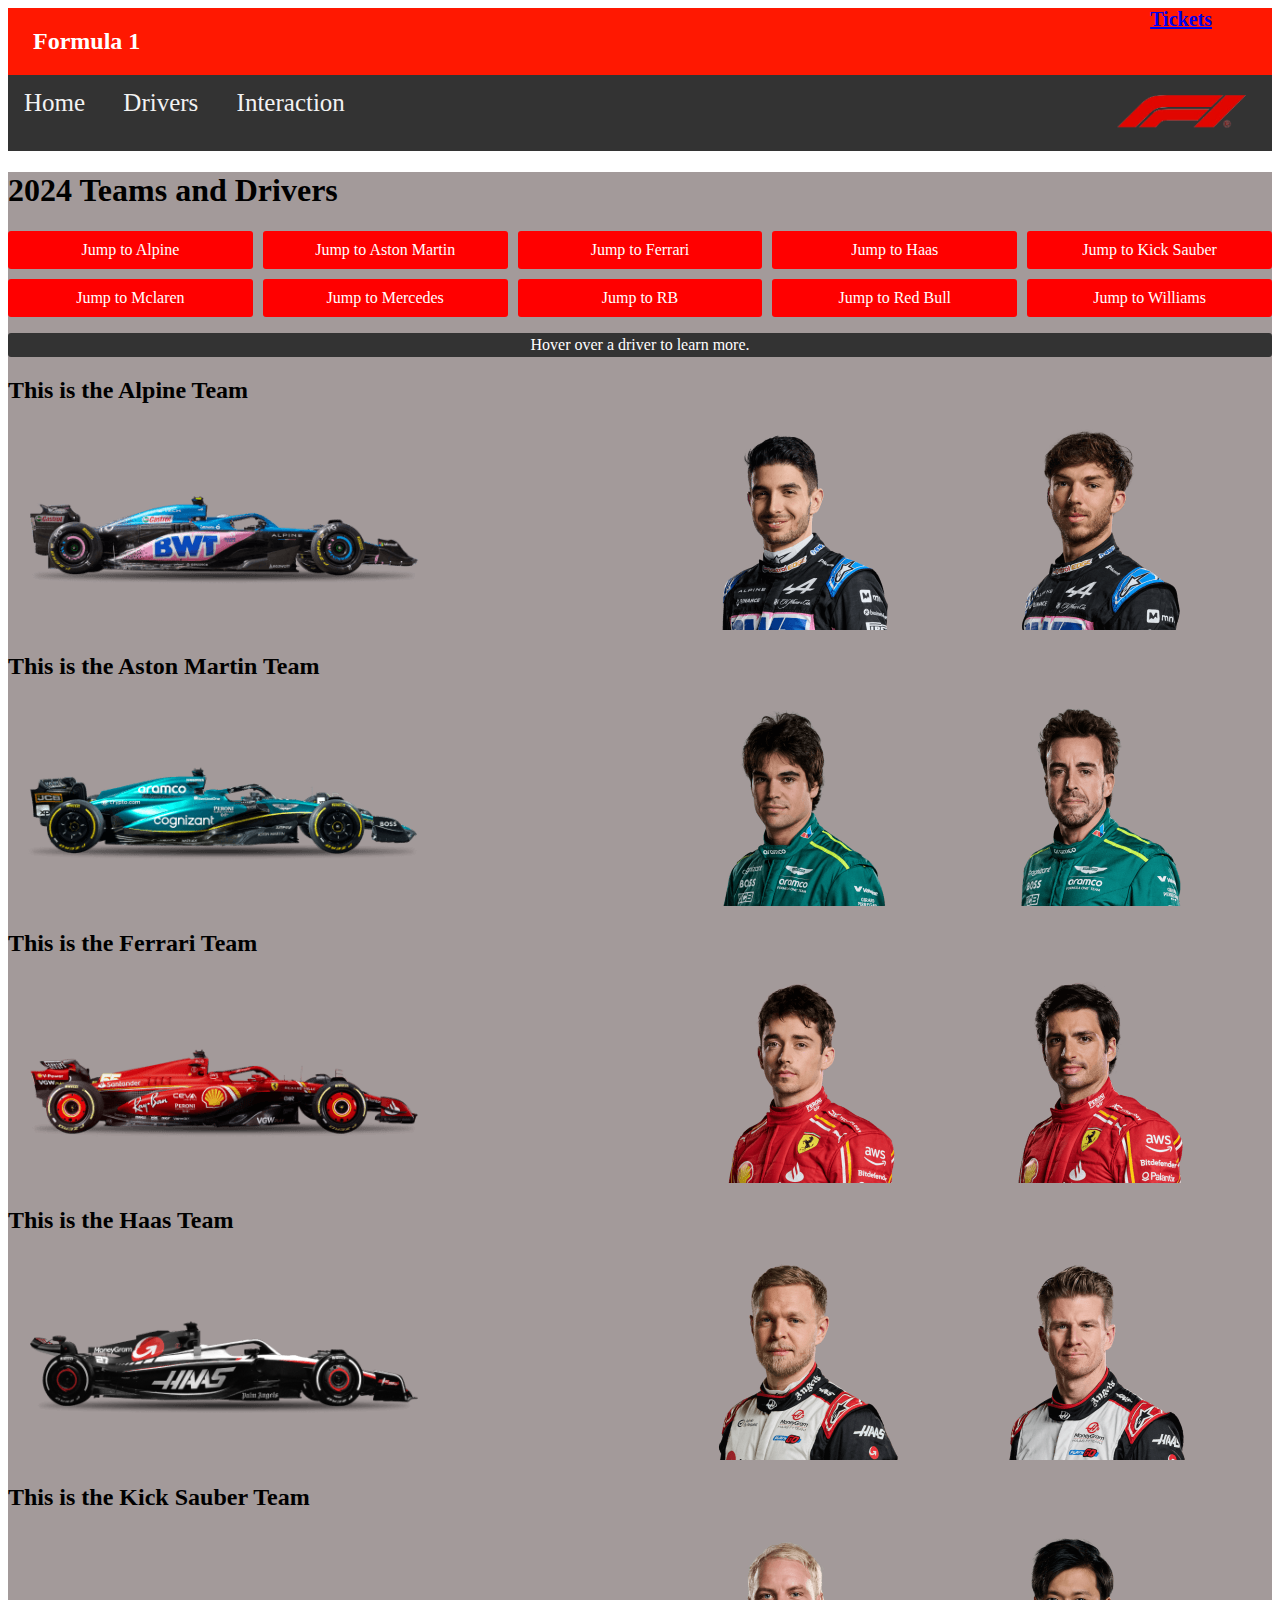
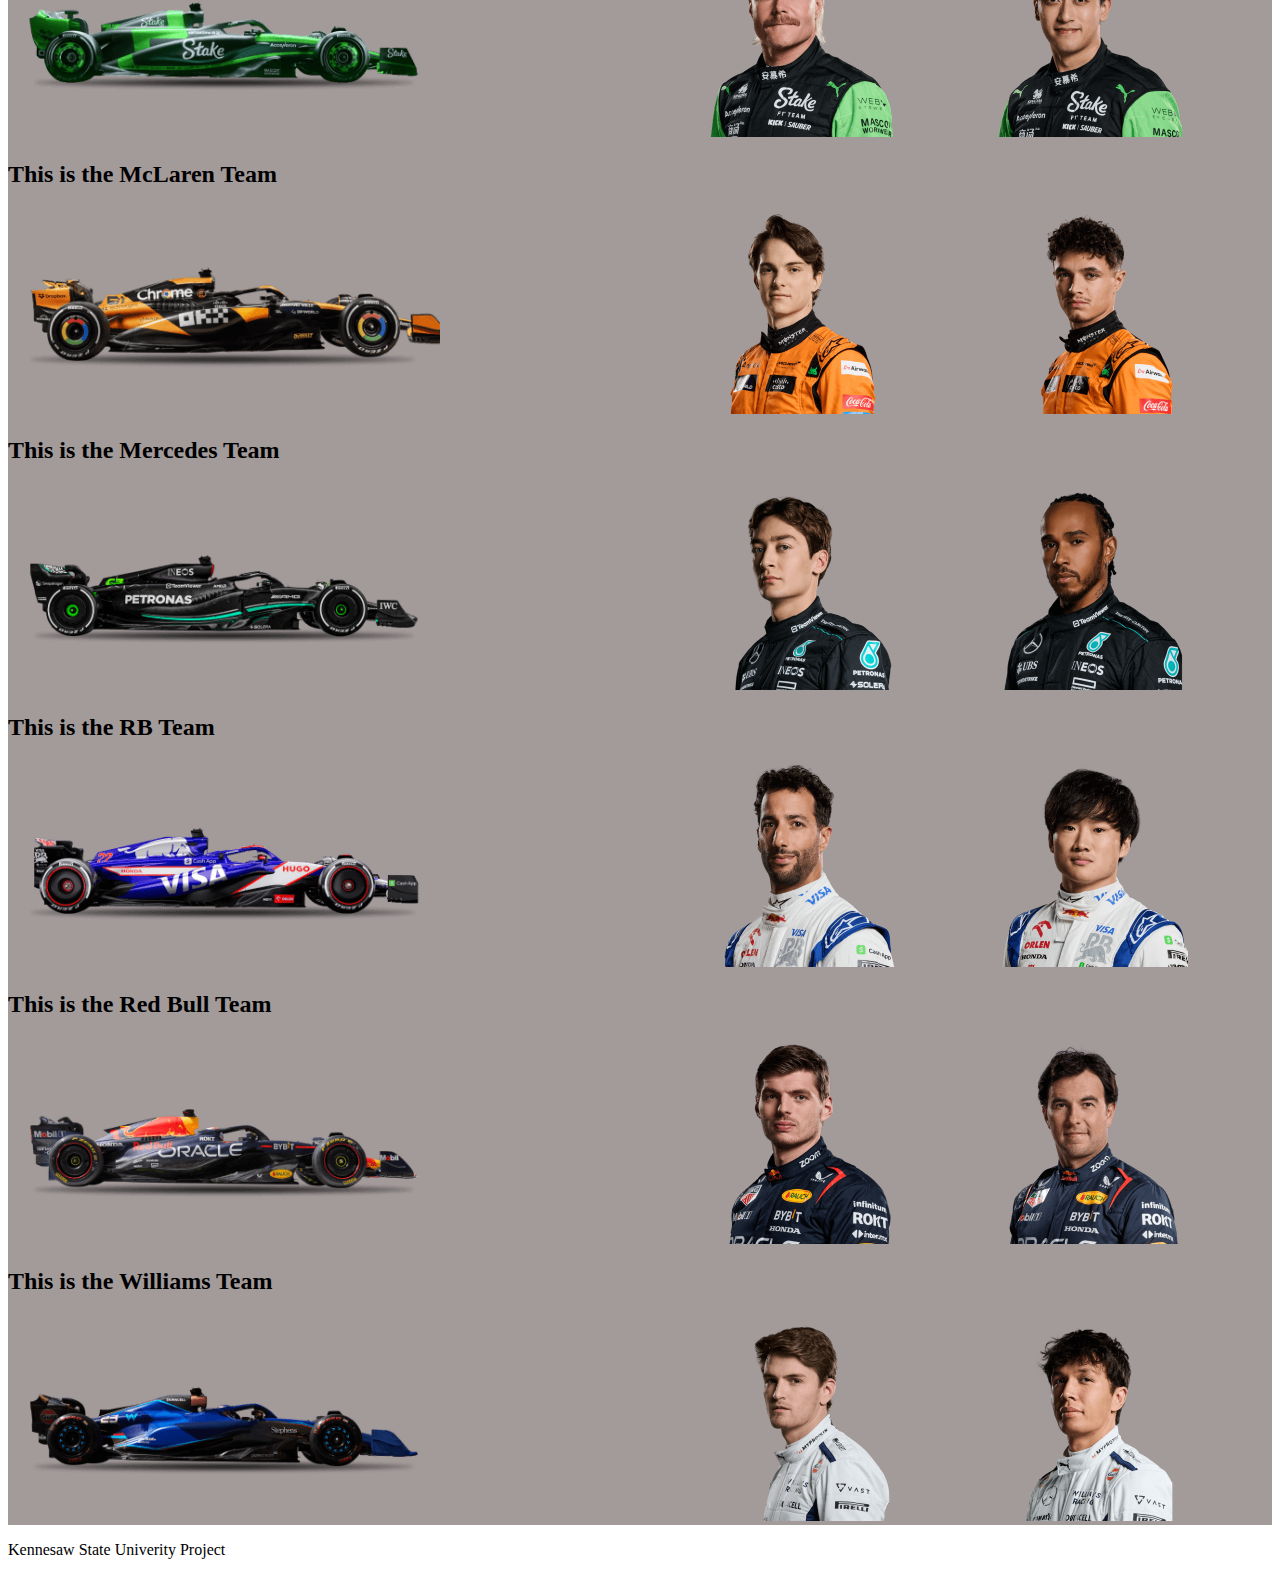
==== commit 3df4d827: "Add files via upload" ====
--- a/drivers.html
+++ b/drivers.html
@@ -32,7 +32,7 @@
     
     <div class="drive">
     
-        <h2>2024 Teams and Drivers</h2> <!--button of all 10 teams to scroll down to team section-->
+        <h1>2024 Teams and Drivers</h1> <!--button of all 10 teams to scroll down to team section-->
         <div class="teams">
             <a href="#alpineTeam">Jump to Alpine</a>
             <a href="#astonmartinTeam">Jump to Aston Martin</a>
--- a/style.css
+++ b/style.css
@@ -84,7 +84,7 @@
     padding: 10px;
     padding-left: 80px;/* spacing on from the left */
     box-sizing: border-box; /* border around images*/
-    box-shadow: 0 40px 80px rgba(0, 0, 0, 1); /* gray drop shadow */
+    box-shadow: 0 80px 100px rgba(0, 0, 0, 1); /* gray drop shadow */
 
 }
 
@@ -963,6 +963,10 @@
     margin-top: 10px;
 }
 
+.media img {
+    padding-left: 30%; /* centers images */
+}
+
 
 
 
